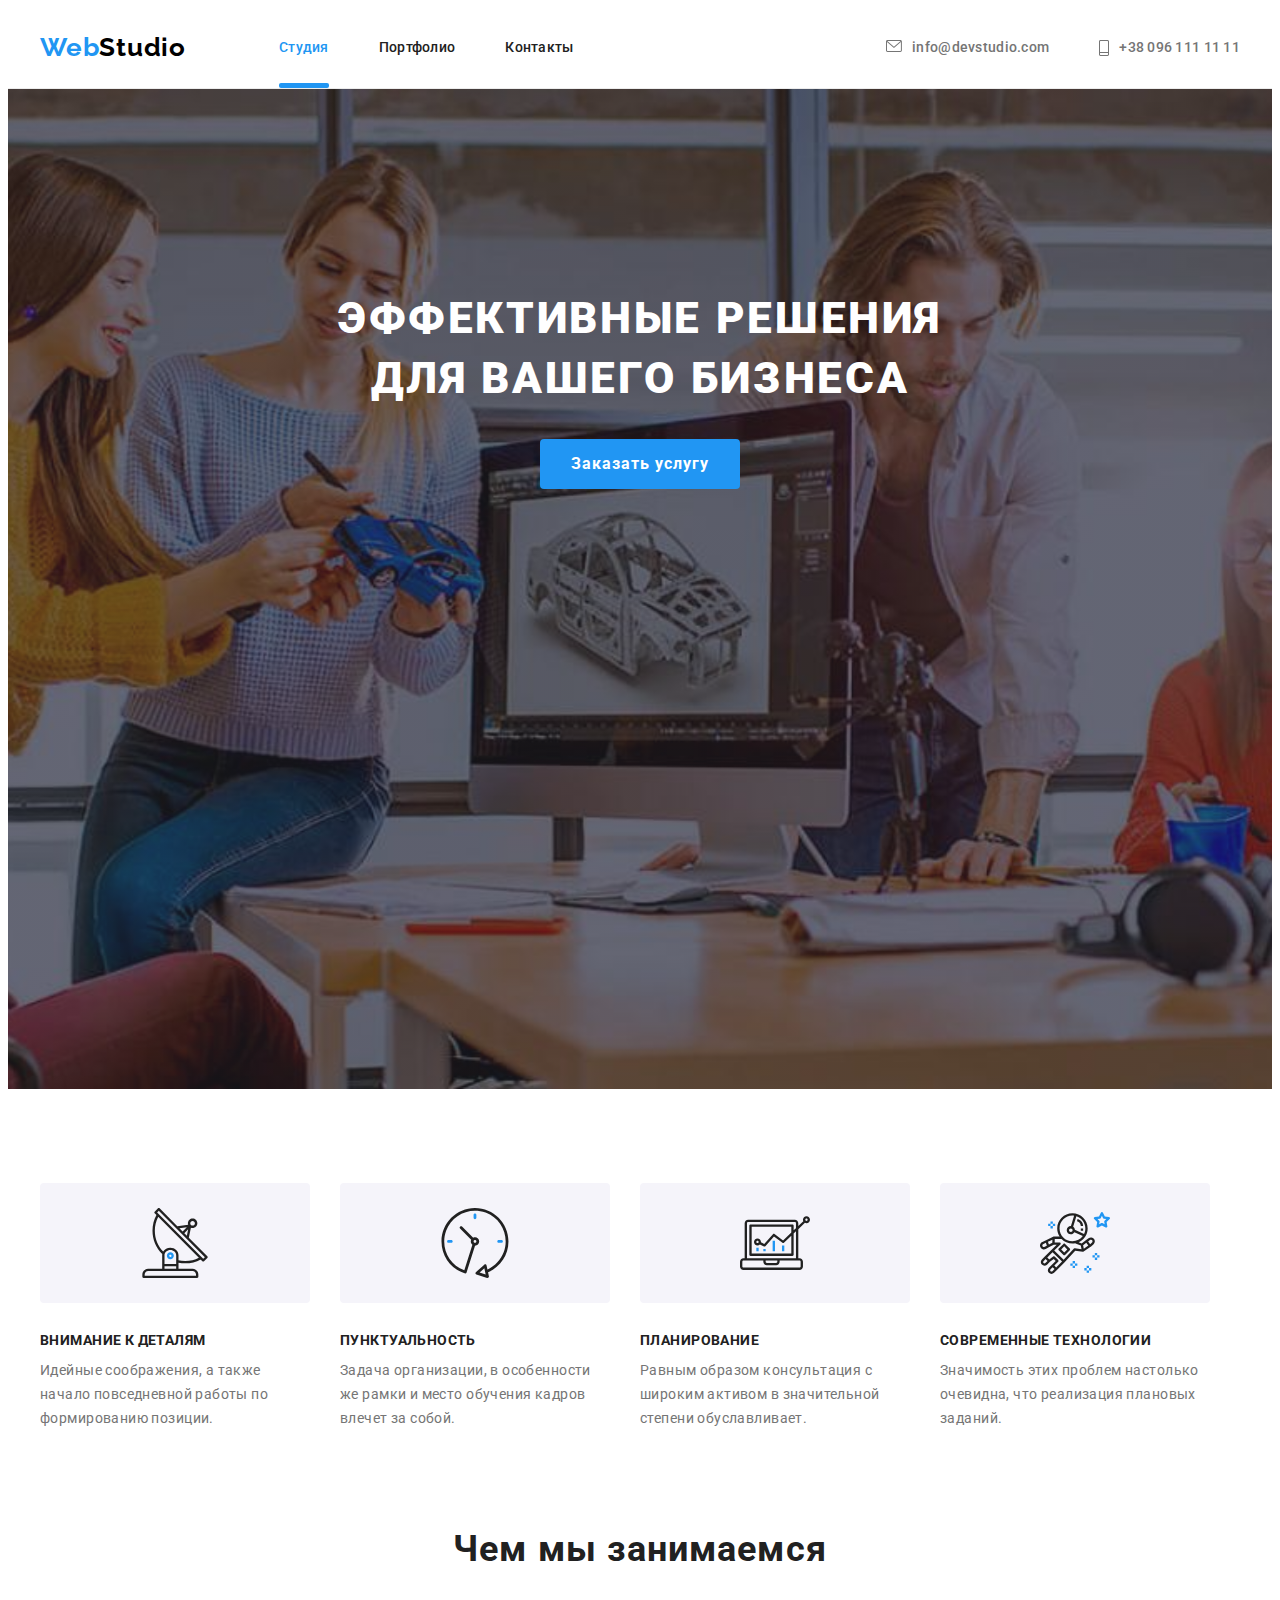
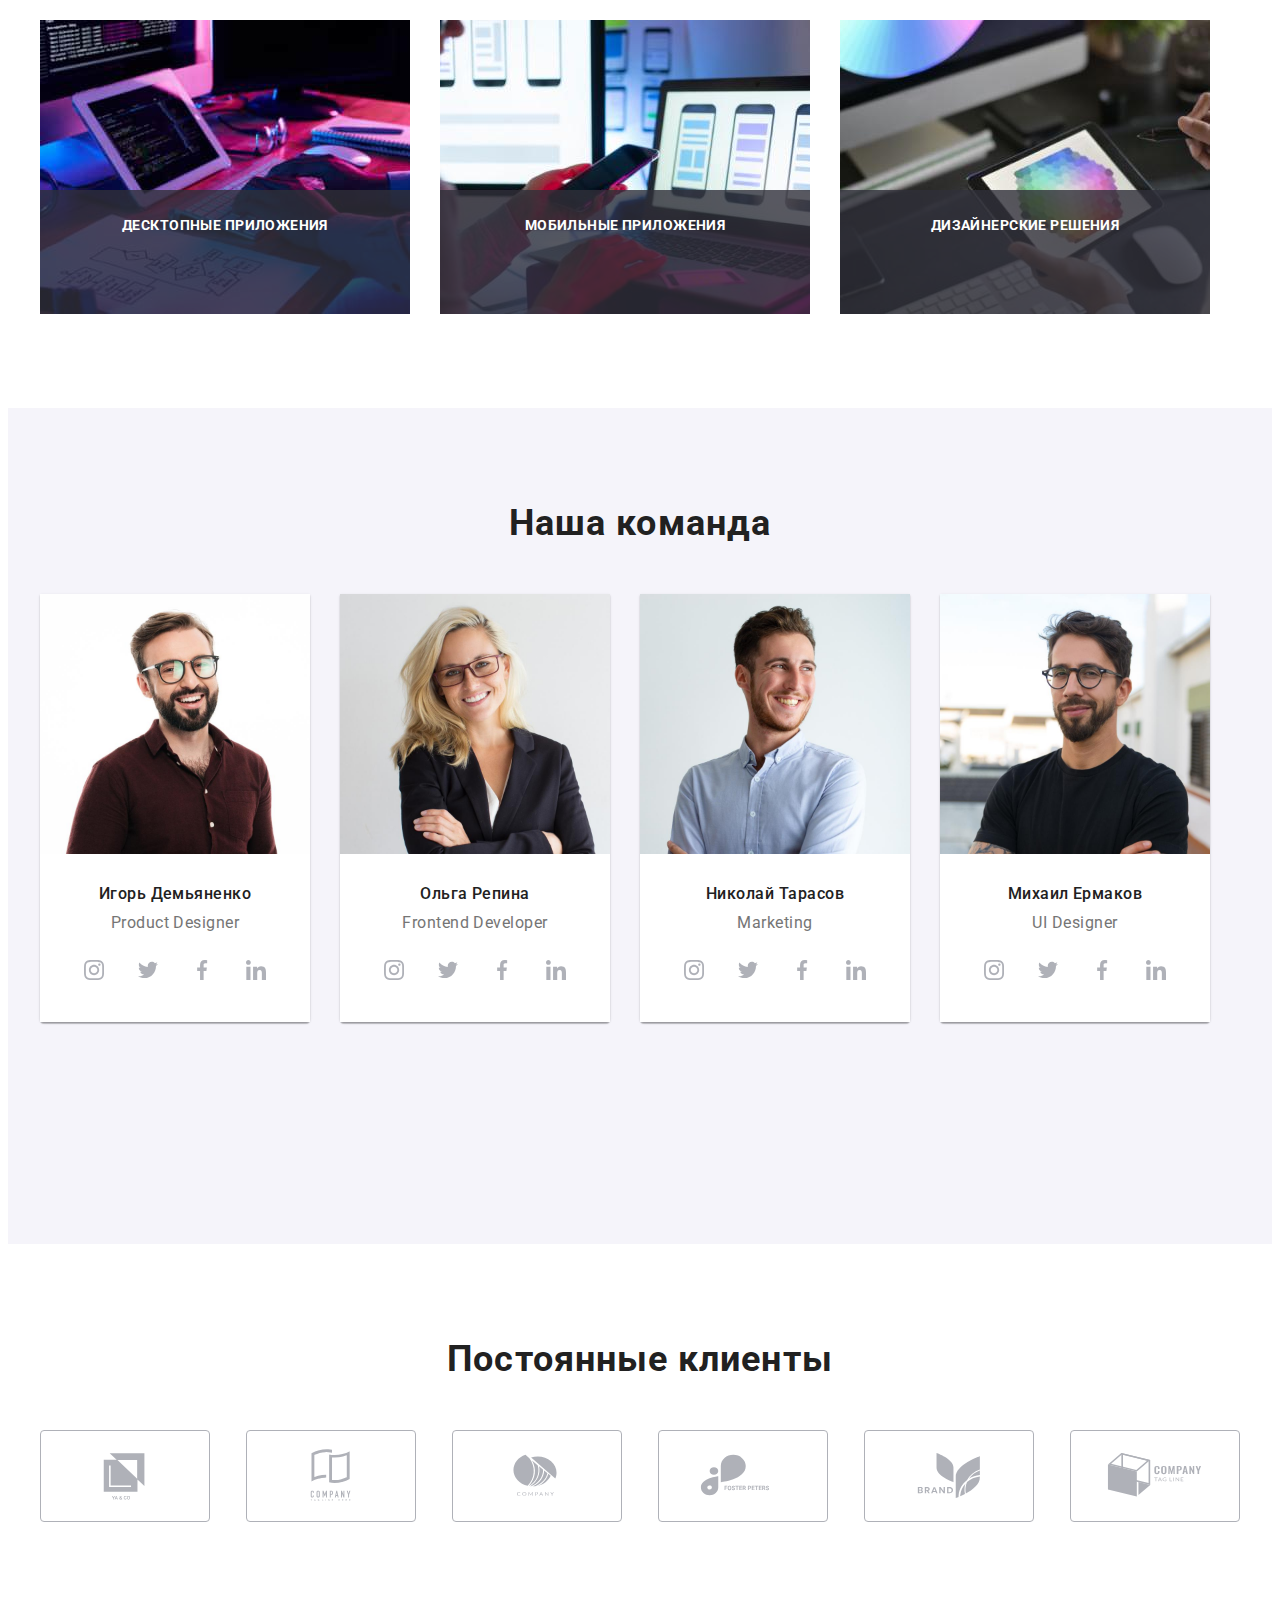
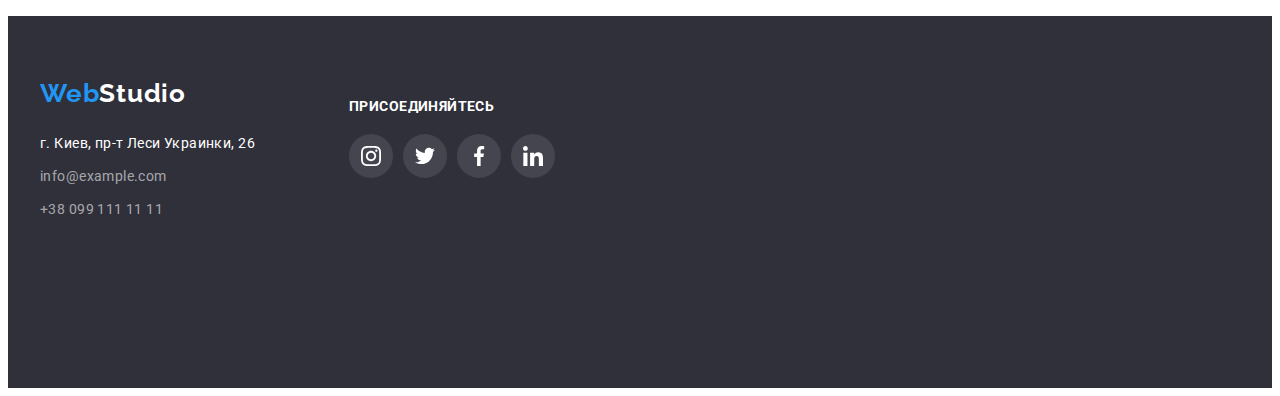
==== index.html @ 7508bac5 "Create index.html" ====
<!DOCTYPE html>
<html lang="ru">
<head>
    <meta charset="UTF-8">
    <meta http-equiv="X-UA-Compatible" content="IE=edge">
    <meta name="viewport" content="width=device-width, initial-scale=1.0">
    <title>Document</title>
    <link rel="preconnect" href="https://fonts.googleapis.com">
    <link rel="preconnect" href="https://fonts.gstatic.com" crossorigin>
    <link href="https://fonts.googleapis.com/css2?family=Raleway:wght@700&family=Roboto:wght@400;500;700;900&display=swap"
        rel="stylesheet">
    <link rel="stylesheet" href="https://cdnjs.cloudflare.com/ajax/libs/modern-normalize/1.1.0/modern-normalize.min.css"
            integrity="sha512-wpPYUAdjBVSE4KJnH1VR1HeZfpl1ub8YT/NKx4PuQ5NmX2tKuGu6U/JRp5y+Y8XG2tV+wKQpNHVUX03MfMFn9Q=="
            crossorigin="anonymous" referrerpolicy="no-referrer" />
      
    <link rel="stylesheet" href="./css/reset.css">
    <link rel="stylesheet" href="./css/styles.css" />
</head>
<body>
    <!--Верхня лінія-->
    <header>
        <div class="container header-conteiner">
        <a href="" class="logo">Web<span class="head">Studio</span></a>
            
        <nav>
            <ul class="menu-nav">
                <li class="list"><a href="./index.html" class="site-nav current">Студия</a></li>
                <li class="list"><a href="./portfolio.html" class="site-nav">Портфолио</a></li>
                <li class="list"><a href="" class="site-nav">Контакты</a></li>
            </ul>
            </nav>
    
            <ul class="auth-header">
            <li class="list">
                <a href="" class="link-mail">
                    <svg class="header-mail-icon" width="16" height="12">
                        <use href="./images/icon.svg#icon-envelope">
                        </use>
                    </svg> info@devstudio.com
                </a>
            </li>
            <li class="list">
                <a href="" class="link-tel">
                    <svg class="header-tel-icon" width="10" height="16">
                        <use href="./images/icon.svg#icon-Vector">
                        </use>
                    </svg>+38 096 111 11 11
                </a>
            </li>
        </ul>
    
        </div>
        </header>

    <main>
        <!--Шапка-->
        <section class="hero section">
            <h1 class="hero-title">Эффективные решения для вашего бизнеса</h1>
            <button data-modal-open class="hero-btn" type="button">Заказать услугу</button>
            </section>
        
        <!--Особливості-->
        <section class="section features">
            <div class="container">
            <h2 hidden>Особенности</h2>
                 <ul class="features-section">
                    <li class="list">
                        <div class="features-conteiner">
                            <svg class="feature-icon" width="70" height="70">
                                <use href="./images/icon.svg#icon-antenna"></use>
                            </svg>
                        </div>
                        
                        <h3 class="features-title">Внимание к деталям</h3>
                        <p class="features-text">Идейные соображения, а также начало повседневной работы по формированию позиции.</p>
                    </li>
                    <li class="list">
                        <div class="features-conteiner">
                            <svg class="feature-icon" width="70" height="70">
                                <use href="./images/icon.svg#icon-clock"></use>
                            </svg>
                        </div>
                        <h3 class="features-title">Пунктуальность</h3>
                        <p class="features-text">Задача организации, в особенности же рамки и место обучения кадров влечет за собой.</p>
                    </li>
                    <li class="list">
                        <div class="features-conteiner">
                            <svg class="feature-icon" width="70" height="70">
                                <use href="./images/icon.svg#icon-diagram"></use>
                            </svg>
                        </div>
                        <h3 class="features-title">Планирование</h3>
                        <p class="features-text">Равным образом консультация с широким активом в значительной степени обуславливает.</p>
                    </li>
                    <li class="list">
                        <div class="features-conteiner">
                            <svg class="feature-icon" width="70" height="70">
                                <use href="./images/icon.svg#icon-astronaut"></use>
                            </svg>
                        </div>
                        <h3 class="features-title">Современные технологии</h3>
                        <p class="features-text">Значимость этих проблем настолько очевидна, что реализация плановых заданий.</p>
                    </li>
                </ul>
                </div>
        </section>       
        <!--Чим ми займаємось-->
        <section class="section about-section">
            <div class="container">
            <h2 class="about-title">Чем мы занимаемся</h2>
            <ul class="about">
                <li class="list about-list">
                    <img class="about-item" src="./images/box1.jpg" alt="Фото монитора с работающим программистом" width="370" height="294">
                    <h3 class="about-label">Десктопные приложения</h3>
                </li>
                <li class="list about-list">
                    <img class="about-item" src="./images/box2.jpg" alt="Фото телефона в руке и на мониторе" width="370" height="294">
                    <h3 class="about-label">Мобильные приложения</h3>
                </li>
                <li class="list about-list">
                    <img class="about-item" src="./images/box3.jpg" alt="Фото планшета с цветовой гаммой" width="370" height="294">
                    <h3 class="about-label">Дизайнерские решения</h3>
                </li>
            </ul>
            </div>
        </section>

        <!--Наша команда-->
        <section class="team section">
            <div class="container">
            <h2 class="team-title">Наша команда</h2>
            <ul class="team-section">
                <li class="list">
                    <img class="team-item" src="./images/img1.jpg" alt="Фото Игоря Демьяненко" width="270" height="260">
                    <div class="team-card">
                        <h3 class="team-name">Игорь Демьяненко</h3>
                        <p lang="en" class="team-position">Product Designer</p>
                        <ul class="team-social-list list">
                            <li class="team-social-item">
                                <a href="" class="team-social-link">
                                    <svg class="team-social-icon" width="20" height="20">
                                        <use href='./images/icon.svg#icon-instagram'></use>
                                    </svg>
                                </a>
                            </li>
                            <li class="team-social-item">
                                <a href="" class="team-social-link">
                                    <svg class="team-social-icon" width="20" height="20">
                                        <use href='./images/icon.svg#icon-twitter'></use> 
                                    </svg>
                                </a>
                            </li>
                            <li class="team-social-item">
                                <a href="" class="team-social-link">
                                    <svg class="team-social-icon" width="20" height="20">
                                        <use href='./images/icon.svg#icon-facebook'></use>
                                    </svg>
                                </a>
                            </li>
                            <li class="team-social-item">
                                <a href="" class="team-social-link">
                                    <svg class="team-social-icon" width="20" height="20">
                                        <use href='./images/icon.svg#icon-linkedin'></use>
                                    </svg>
                                </a>
                            </li>
                        </ul>
                    </div>
                    
                </li>
                <li class="list">
                    <img class="team-item" src="./images/img2.jpg" alt="Фото Ольги Репиной" width="270" height="260">
                    <div class="team-card">
                        <h3 class="team-name">Ольга Репина</h3>
                        <p lang="en" class="team-position">Frontend Developer</p>
                        <ul class="team-social-list list">
                            <li class="team-social-item">
                                <a href="" class="team-social-link">
                                    <svg class="team-social-icon" width="20" height="20">
                                        <use href='./images/icon.svg#icon-instagram'></use>
                                    </svg>
                                </a>
                            </li>
                            <li class="team-social-item">
                                <a href="" class="team-social-link">
                                    <svg class="team-social-icon" width="20" height="20">
                                        <use href='./images/icon.svg#icon-twitter'></use>
                                    </svg>
                                </a>
                            </li>
                            <li class="team-social-item">
                                <a href="" class="team-social-link">
                                    <svg class="team-social-icon" width="20" height="20">
                                        <use href='./images/icon.svg#icon-facebook'></use>
                                    </svg>
                                </a>
                            </li>
                            <li class="team-social-item">
                                <a href="" class="team-social-link">
                                    <svg class="team-social-icon" width="20" height="20">
                                        <use href='./images/icon.svg#icon-linkedin'></use>
                                    </svg>
                                </a>
                            </li>
                        </ul>
                    </div>
                </li>
                <li class="list">
                    <img class="team-item" src="./images/img3.jpg" alt="Фото Николая Тарасова" width="270" height="260">
                    <div class="team-card">
                        <h3 class="team-name">Николай Тарасов</h3>
                        <p lang="en" class="team-position">Marketing</p>
                        <ul class="team-social-list list">
                            <li class="team-social-item">
                                <a href="" class="team-social-link">
                                    <svg class="team-social-icon" width="20" height="20">
                                        <use href='./images/icon.svg#icon-instagram'></use>
                                    </svg>
                                </a>
                            </li>
                            <li class="team-social-item">
                                <a href="" class="team-social-link">
                                    <svg class="team-social-icon" width="20" height="20">
                                        <use href='./images/icon.svg#icon-twitter'></use>
                                    </svg>
                                </a>
                            </li>
                            <li class="team-social-item">
                                <a href="" class="team-social-link">
                                    <svg class="team-social-icon" width="20" height="20">
                                        <use href='./images/icon.svg#icon-facebook'></use>
                                    </svg>
                                </a>
                            </li>
                            <li class="team-social-item">
                                <a href="" class="team-social-link">
                                    <svg class="team-social-icon" width="20" height="20">
                                        <use href='./images/icon.svg#icon-linkedin'></use>
                                    </svg>
                                </a>
                            </li>
                        </ul>
                    </div>
                </li>
                <li class="list">
                    <img class="team-item" src="./images/img4.jpg" alt="Фото Михаила Ермакова" width="270" height="260">
                    <div class="team-card">
                        <h3 class="team-name">Михаил Ермаков</h3>
                        <p lang="en" class="team-position">UI Designer</p>
                        <ul class="team-social-list list">
                            <li class="team-social-item">
                                <a href="" class="team-social-link">
                                    <svg class="team-social-icon" width="20" height="20">
                                        <use href='./images/icon.svg#icon-instagram'></use>
                                    </svg>
                                </a>
                            </li>
                            <li class="team-social-item">
                                <a href="" class="team-social-link">
                                    <svg class="team-social-icon" width="20" height="20">
                                        <use href='./images/icon.svg#icon-twitter'></use>
                                    </svg>
                                </a>
                            </li>
                            <li class="team-social-item">
                                <a href="" class="team-social-link">
                                    <svg class="team-social-icon" width="20" height="20">
                                        <use href='./images/icon.svg#icon-facebook'></use>
                                    </svg>
                                </a>
                            </li>
                            <li class="team-social-item">
                                <a href="" class="team-social-link">
                                    <svg class="team-social-icon" width="20" height="20">
                                        <use href='./images/icon.svg#icon-linkedin'></use>
                                    </svg>
                                </a>
                            </li>
                        </ul>
                    </div>
                </li>
            </ul>
            </div>
        </section>
        <!--Постійні клієнти-->
        <section class="client section">
            <div class="container">
                <h2 class="client-title">Постоянные клиенты</h2>
                <ul class="client-section">
                    <li class="list client-list">
                        <a href="" class="client-logo-link">
                            <svg class="client-logo-icon" width="106" height="60">
                                <use href="./images/icon.svg#icon-yaco"></use>
                            </svg>
                        </a>
                    </li>
                    <li class="list client-list">
                        <a href="" class="client-logo-link">
                            <svg class="client-logo-icon" width="106" height="60">
                                <use href="./images/icon.svg#icon-taglinehere"></use>
                            </svg>
                        </a>
                    </li>
                    <li class="list client-list">
                        <a href="" class="client-logo-link">
                            <svg class="client-logo-icon" width="106" height="60">
                                <use href="./images/icon.svg#icon-company"></use>
                            </svg>
                        </a>
                    </li>
                    <li class="list client-list">
                        <a href="" class="client-logo-link">
                            <svg class="client-logo-icon" width="106" height="60">
                                <use href="./images/icon.svg#icon-fosterpeters"></use>
                            </svg>
                        </a>
                    </li>
                    <li class="list client-list">
                        <a href="" class="client-logo-link">
                            <svg class="client-logo-icon" width="106" height="60">
                                <use href="./images/icon.svg#icon-brand"></use>
                            </svg>
                        </a>
                    </li>
                    <li class="list client-list">
                        <a href="" class="client-logo-link">
                            <svg class="client-logo-icon" width="106" height="60">
                                <use href="./images/icon.svg#icon-tagline"></use>
                            </svg>
                        </a>
                    </li>

                </ul>

            </div>
        </section>
    </main>
    
    <!--Підвал-->
    <footer>
        <div class="container footer-conteiner">
            <div class="address-logo">
                <a href="" class="logo foot-logo">Web<span class="foot">Studio</span></a>
                    <address>
                        <div class="footer-address">
                            <ul>
                                <li class="list foot-list">
                                    <a href="" class="foot-link">г. Киев, пр-т Леси Украинки, 26</a>
                                </li>
                                <li class="list foot-list">
                                    <a href="mailto:info@example.com" class="foot-mail">info@example.com</a>
                                </li>
                                <li class="list foot-list">
                                    <a href="tel:+380991111111" class="foot-tel">+38 099 111 11 11</a>
                                </li>
                            </ul>
                        </div>
                    </address>
            </div>
        
            <div class="social-slogan">
                <p class="slogan">присоединяйтесь</p>
                <ul class="team-social-list list">
                    <li class="team-social-item">
                        <a href="" class="slogan-social-link">
                            <svg class="slogan-social-icon" width="20" height="20">
                                <use href='./images/icon.svg#icon-instagram'></use>
                            </svg>
                        </a>
                    </li>
                    <li class="team-social-item">
                        <a href="" class="slogan-social-link">
                            <svg class="slogan-social-icon" width="20" height="20">
                                <use href='./images/icon.svg#icon-twitter'></use>
                            </svg>
                        </a>
                    </li>
                    <li class="team-social-item">
                        <a href="" class="slogan-social-link">
                            <svg class="slogan-social-icon" width="20" height="20">
                                <use href='./images/icon.svg#icon-facebook'></use>
                            </svg>
                        </a>
                    </li>
                    <li class="team-social-item">
                        <a href="" class="slogan-social-link">
                            <svg class="slogan-social-icon" width="20" height="20">
                                <use href='./images/icon.svg#icon-linkedin'></use>
                            </svg>
                        </a>
                    </li>
                </ul>
            </div>
        </div>
    </footer>
    <div class="backdrop is-hidden" data-modal>
        <div class="modal">
            <button data-modal-close class="data-modal-close">
                <svg class="close-icon" width="18" height="18">
                    <use href="./images/icon.svg#icon-close"></use>
                </svg>
            </button>
        </div>
    </div>
    <script src="./js/modal.js"></script>
</body>
</html>
---- css/styles.css ----
:root {
	--accent-color: #2196f3;
	--second-logo-color: #000000;
	--main-color: #ffffff;
	--second-color: #212121;
	--link-color: #ffffff96;
	--text-color: #757575;
	--second-bg-color: #f5f4fa;
	--main-bg-color: #e5e5e5;
	--foot-bg-color: #2f303a;
	--btn-hover-color: #188ce8;
	--stroke-color: #eeeeee;
	--line-color: #ececec;
	--icon-color: #afb1b8;
	--timing-function: cubic-bezier(0.4, 0, 0.2, 1);
}

body {
	font-family: Roboto, sans-serif;
	background-color: var(--main-color);
	color: var(--text-color);
}
ul {
	list-style: none;
	padding: 0;
}
ul,
li,
nav,
span {
	display: inline-block;
}

img {
	display: block;
	max-width: 100%;
	height: auto;
}
/*-------Верхня лінія--------*/
/*-------1600*80--------*/
.logo {
	font-family: Raleway;
	font-style: normal;
	font-weight: 700;
	font-size: 26px;
	line-height: 1.38;
	letter-spacing: 0.03em;
	text-decoration: inherit;
	margin-right: 93px;
	color: var(--accent-color);
}
span.head {
	color: var(--second-logo-color);
}
.site-nav {
	outline: none;

	position: relative;

	display: block;
	padding-top: 32px;
	padding-bottom: 32px;

	transition-property: color;
	transition-duration: 250ms;
	transition-timing-function: var(--timing-function);

	font-weight: 500;
	font-size: 14px;
	line-height: 1.14;
	letter-spacing: 0.02em;
	color: var(--second-color);
	text-decoration: inherit;
	
}

.site-nav::after {
	position: absolute;
	left: 0px;
	bottom: 0px;

	content: "";
	display: block;
	width: 100%;
	height: 5px;
	border-radius: 2px;
	
	background: var(--accent-color);
	opacity: 0;
	transition: opacity 250ms var(--timing-function); 
}
.site-nav:hover,
.site-nav:focus {
	color: var(--accent-color);
}

.site-nav.current::after {
	opacity: 1;
	}

.menu-nav .site-nav.current {
	color: var(--accent-color);
}
.menu-nav {
	display: flex;
}
.menu-nav .list:not(:last-child) {
	margin-right: 50px;
}
.menu-nav .list {
	display: block;
}
.header-conteiner {
	align-items: center;
}

.auth-header,
.header-conteiner {
	display: flex;
}
.auth-header {
	margin-left: auto;
}

.auth-header .list + .list {
	margin-left: 50px;
}

.link-mail {
	display: flex;

	transition-property: color;
	transition-duration: 250ms;
	transition-timing-function: var(--timing-function);

	font-weight: 500;
	font-size: 14px;
	line-height: 1.14;
	letter-spacing: 0.02em;
	text-decoration: inherit;
	color: var(--text-color);
	outline: none;
}
.link-mail:hover,
.link-mail:focus {
	color: var(--accent-color);
}
.header-mail-icon {
	transition-property: fill;
	transition-duration: 250ms;
	transition-timing-function: var(--timing-function);

	fill: var(--text-color);
	align-content: center;
	margin-right: 10px;
}
.link-mail:hover .header-mail-icon,
.link-mail:focus .header-mail-icon {
	fill: var(--accent-color);
}

.link-tel {
	display: flex;

	transition-property: color;
	transition-duration: 250ms;
	transition-timing-function: var(--timing-function);

	font-weight: 500;
	font-size: 14px;
	line-height: 1.14;
	letter-spacing: 0.02em;
	text-decoration: inherit;
	color: var(--text-color);
	outline: none;
}
.link-tel:hover,
.link-tel:focus {
	color: var(--accent-color);
}
.header-tel-icon {
	transition-property: fill;
	transition-duration: 250ms;
	transition-timing-function: var(--timing-function);

	fill: var(--text-color);
	align-content: center;
	margin-right: 10px;
}
.link-tel:hover .header-tel-icon,
.link-tel:focus .header-tel-icon {
	fill: var(--accent-color);
}
/*------- Шапка--------- */

.section {
	padding-top: 94px;
	padding-bottom: 94px;
}
header {
	min-height: 80px;
	border-bottom: 1px solid var(--line-color);
}
.container {
	width: 1200px;
	padding-left: 15px;
	padding-right: 15px;
	margin: 0 auto;
}

.hero {
	min-height: 600px;
	max-width: 1600px;
	margin-left: auto;
	margin-right: auto;
	padding-top: 200px;
	padding-bottom: 200px;
	background-color: var(--second-color);
	background-image: linear-gradient(to right, rgba(47, 48, 58, 0.4), rgba(47, 48, 58, 0.4)), url(../images/Img14.jpg);
	background-repeat: no-repeat;
	background-size: cover;
	background-position: center;
}

.hero-title {
	width: 696px;
	height: 120px;
	font-weight: 900;
	font-size: 44px;
	line-height: 1.36;
	text-align: center;
	letter-spacing: 0.06em;
	text-transform: uppercase;
	margin-left: auto;
	margin-right: auto;
	margin-bottom: 30px;
	color: var(--main-color);
}

.hero-btn {
	display: block;
	align-items: center;
	text-align: center;
	margin-left: auto;
	margin-right: auto;
	width: 200px;
	height: 50px;
	border-radius: 4px;
	border-style: none;
	outline: none;

	transition-property: background-color;
	border-radius;
	transition-duration: 250ms;
	transition-timing-function: var(--timing-function);

	font-family: inherit;
	font-style: normal;
	font-weight: 700;
	font-size: 16px;
	line-height: 1.87;
	letter-spacing: 0.06em;
	color: var(--main-color);
	background-color: var(--accent-color);
}
.hero-btn:hover,
.hero-btn:focus {
	background-color: var(--btn-hover-color);
	border-radius: 0;
}

/*--------Особливості--------*/

.features {
	padding-bottom: 0;
}
.features-section {
	display: flex;
}

.features-section .list:not(:last-child) {
	margin-right: 30px;
}
.features-conteiner {
	display: flex;
	width: 270px;
	height: 120px;
	background-color: var(--second-bg-color);
	border-radius: 4px;
	margin-bottom: 30px;
	align-items: center;
	justify-content: center;
}

.features-title {
	margin-bottom: 10px;
	font-weight: 700;
	font-size: 14px;
	line-height: 1.14;
	letter-spacing: 0.03em;
	text-transform: uppercase;
	color: var(--second-color);
}
.features-text {
	width: 270px;
	min-height: 75px;
	font-size: 14px;
	line-height: 1.71;
	letter-spacing: 0.03em;
	color: var(--text-color);
}
/*-------Чим ми займаємось-------*/

.about {
	display: flex;
}
.about-title,
.team-title,
.client-title {
	margin-bottom: 50px;
	font-weight: 700;
	font-size: 36px;
	line-height: 1.17;
	text-align: center;
	letter-spacing: 0.03em;
	color: var(--second-color);
}
.about-list {
	position: relative;
}
.about .list:not(:last-child) {
	margin-right: 30px;
}

.about-label {
	position: absolute;
	left: 0;
	bottom: 0;
	width: 100%;
	height: 70px;
	padding-top: 27px;
	padding-bottom: 27px;
	background-color: rgba(47, 48, 58, 0.8);
	font-weight: 700;
    font-size: 14px;
    line-height: 1,14;
    text-align: center;
    letter-spacing: 0.03em;
    text-transform: uppercase;

    color: var(--main-color);
}
/*--------Наша команда--------*/

.team {
	background-color: var(--second-bg-color);
	min-height: 648px;
}

.team-section {
	display: flex;
}
.team-section .list:not(:last-child) {
	margin-right: 30px;
}

.team-section > .list {
	box-shadow: 0px 1px 3px rgba(0, 0, 0, 0.12), 0px 1px 1px rgba(0, 0, 0, 0.14), 0px 2px 1px rgba(0, 0, 0, 0.2);
	border-radius: 0px 0px 4px 4px;
}
.team-card {
	padding-top: 30px;
	padding-bottom: 30px;
	background-color: var(--main-color);
}
.team-name {
	margin-bottom: 10px;
	font-weight: 500;
	font-size: 16px;
	line-height: 1.19;
	text-align: center;
	letter-spacing: 0.03em;
	color: var(--second-color);
}
.team-position {
	margin-bottom: 16px;
	font-size: 16px;
	line-height: 1.19;
	text-align: center;
	letter-spacing: 0.03em;
	color: var(--text-color);
}
.team-social-list {
	display: flex;
	justify-content: center;
}
.team-social-item {
	width: 44px;
	height: 44px;
}
.team-social-list .team-social-item:nth-child(n + 2) {
	margin-left: 10px;
}
.team-social-link {
	width: 100%;
	height: 100%;
	display: block;

	transition-property: background-color;
	transition-duration: 250ms;
	transition-timing-function: var(--timing-function);

	background-color: var(--main-color);
	border-radius: 50%;
	display: flex;
	align-items: center;
	justify-content: center;
	outline: none;
}
.team-social-link:hover,
.team-social-link:focus {
	background-color: var(--accent-color);
}
.team-social-icon {
	transition-property: fill;
	transition-duration: 250ms;
	transition-timing-function: var(--timing-function);

	fill: var(--icon-color);
}
.team-social-link:hover .team-social-icon,
.team-social-link:focus .team-social-icon {
	fill: var(--main-color);
}
/*----Постійні клієнти----*/
.client-section {
	display: flex;
	justify-content: space-between;
}
.client-logo-link {
	display: flex;
	justify-content: center;
	width: 170px;
	height: 92px;
	border: 1px solid var(--icon-color);
	box-sizing: border-box;
	border-radius: 4px;
	align-items: center;
	outline: none;
	transition-property: border;
	transition-duration: 250ms;
	transition-timing-function: var(--timing-function);
}
.client-logo-link:hover,
.client-logo-link:focus {
	border: 1px solid var(--accent-color);
}
.client-logo-link:hover .client-logo-icon,
.client-logo-link:focus .client-logo-icon {
	fill: var(--accent-color);
}
.client-logo-icon {
	display: flex;

	transition-property: fill;
	transition-duration: 250ms;
	transition-timing-function: var(--timing-function);

	fill: var(--icon-color);
}
/*--------Підвал---------*/

footer {
	background-color: var(--foot-bg-color);
	min-height: 252px;
	padding-top: 60px;
	padding-bottom: 60px;
}
span.foot {
	color: var(--main-color);
}
.footer-conteiner {
	display: flex;
}
.address-logo {
	margin-right: 70px;
}
.foot-link {
	display: block;
	margin-bottom: 9px;

	transition-property: color;
	transition-duration: 250ms;
	transition-timing-function: var(--timing-function);

	font-style: normal;
	font-weight: normal;
	font-size: 14px;
	line-height: 1.71;
	letter-spacing: 0.03em;
	text-decoration: inherit;
	color: var(--main-color);
	outline: none;
}
.foot-mail {
	display: block;
	margin-bottom: 9px;

	transition-property: color;
	transition-duration: 250ms;
	transition-timing-function: var(--timing-function);

	font-style: normal;
	font-weight: normal;
	font-size: 14px;
	line-height: 1.71;
	letter-spacing: 0.03em;
	text-decoration: inherit;
	color: var(--link-color);
	outline: none;
}
.foot-tel {
	display: block;

	transition-property: color;
	transition-duration: 250ms;
	transition-timing-function: var(--timing-function);

	font-style: normal;
	font-weight: normal;
	font-size: 14px;
	line-height: 1.71;
	letter-spacing: 0.03em;
	text-decoration: inherit;
	color: var(--link-color);
	outline: none;
}
.foot-link:hover,
.foot-link:focus,
.foot-mail:hover,
.foot-tel:hover,
.foot-mail:focus,
.foot-tel:focus {
	color: var(--accent-color);
}

.footer-address {
	display: flex;
	flex-wrap: wrap;
	width: 231px;
	margin-top: 20px;
}
.social-slogan {
	margin-top: 22px;
}
.slogan {
	width: 145px;
	height: 16px;
	font-weight: bold;
	font-size: 14px;
	line-height: 16px;
	letter-spacing: 0.03em;
	text-transform: uppercase;
	margin-bottom: 20px;
	color: var(--main-color);
}
.slogan-social-link {
	width: 100%;
	height: 100%;
	display: block;
	border-radius: 50%;
	display: flex;
	align-items: center;
	justify-content: center;

	transition-property: background-color;
	transition-duration: 250ms;
	transition-timing-function: var(--timing-function);

	background: rgba(255, 255, 255, 0.1);
	outline: none;
}
.slogan-social-link:hover,
.slogan-social-link:focus {
	background-color: var(--accent-color);
}
.slogan-social-icon {
	fill: var(--main-color);
}
/*------------Портфоліо------------*/

.filter-conteiner {
	display: flex;
	justify-content: center;
	margin-left: auto;
	margin-right: auto;
	margin-bottom: 50px;
}

.filter-list:not(:last-child) {
	margin-right: 8px;
}
.filter-btn {
	border-style: none;
	padding: 6px 22px;

	transition-property: background; color; box-shadow; border-radius;
	transition-duration: 250ms;
	transition-timing-function: var(--timing-function);

	font-family: inherit;
	font-style: normal;
	font-weight: 500;
	font-size: 16px;
	line-height: 1.62;
	text-align: center;
	letter-spacing: 0.03em;
	background: var(--second-bg-color);
	color: var(--second-color);
	outline: none;
}

.filter-btn:hover,
.filter-btn:focus {
	background: var(--accent-color);
	color: var(--main-color);
	box-shadow: 0px 3px 1px rgba(0, 0, 0, 0.1), 0px 1px 2px rgba(0, 0, 0, 0.08), 0px 2px 2px rgba(0, 0, 0, 0.12);
	border-radius: 4px;
}
.link {
	text-decoration: none;
}

.project {
	display: flex;
	flex-wrap: wrap;
	margin-right: -30px;
}

.project > .item {
	margin-right: 30px;
	flex-basis: calc(100% / 3 - 30px);
	}

.project .item:not(:nth-last-child(-n + 3)) {
	margin-bottom: 30px;
}
.item:nth-child(3n) {
	margin-right: 0;
}
.project-link {
	display: block;
	outline: none;

	transition-property: box-shadow;
	transition-duration: 250ms;
	transition-timing-function: var(--timing-function);
}
.project-link:hover,
.project-link:focus {
	box-shadow: 0px 1px 1px rgba(0, 0, 0, 0.12), 0px 4px 4px rgba(0, 0, 0, 0.06), 1px 4px 6px rgba(0, 0, 0, 0.16);
}
.project-title {
	margin-bottom: 4px;
	font-weight: bold;
	font-size: 18px;
	line-height: 2;
	letter-spacing: 0.06em;
	color: var(--second-color);
}
.site-title {
	font-style: normal;
	font-weight: normal;
	font-size: 16px;
	line-height: 1.87;
	letter-spacing: 0.03em;
	text-decoration: inherit;
	color: var(--text-color);
}
.project-card {
	background: var(--main-color);
	border: 1px solid var(--stroke-color);
	box-sizing: border-box;
	border-top: none;
	padding-top: 20px;
	padding-bottom: 20px;
	padding-left: 24px;
}
.item-wrap {
	position: relative;
	overflow: hidden;
	
}

.item:hover .project-content {
	transform: translateY(0);
}
.project-content {
	position: absolute;
	top: 0;
	left: 0;
	height: 100%;
	padding-top: 63px;
	padding-right: 24px;
	padding-bottom: 63px;
	padding-left: 24px;
	background-color: rgba(33, 150, 243, 0.9);
	font-weight: normal;
    font-size: 18px;
    line-height: 1,56;
    letter-spacing: 0.03em;

    color: var(--main-color);
	transform: translateY(100%);
	transition: transform 250ms var(--timing-function);

}

/*------Бекдроп-------*/
.backdrop {
	position: fixed;
	top: 0;
	width: 100vw;
	height: 100vh;
	background-color: rgba(0, 0, 0, 0.1);
	transition: opacity 1000ms, visibility 1000ms;

}
.backdrop.is-hidden {
	visibility: hidden;
	opacity: 0;
	pointer-events: none;
}
.modal {
	position: absolute;
	top: 50%;
	left: 50%;
	transform: translate(-50%, -50%) scale(1);
	width: 528px;
	min-height: 581px;
	background-color: var(--main-color);
	border-radius: 4px;
	box-shadow: 0px 1px 3px rgba(0, 0, 0, 0.12), 0px 1px 1px rgba(0, 0, 0, 0.14), 0px 2px 1px rgba(0, 0, 0, 0.2);
	opacity: 1;
	transition: transform 250ms var(--timing-function), scale 250ms var(--timing-function), opasity 250ms var(--timing-function);
	
}

.backdrop.is-hidden .modal {
	transform: translate(-50%, 100%) scale(0.1);
	transition: transform 250ms var(--timing-function), scale 250ms var(--timing-function), opasity 250ms var(--timing-function);
	opacity: 0;
}
.data-modal-close {
	display: flex;
	align-items: center;
	justify-content: center;
	position: absolute;
	top: 8px;
	right: 8px;
	width: 30px;
	height: 30px;
	border: 1px solid rgba(0, 0, 0, 0.1);
	border-radius: 50%;
	background-color: transparent;
}
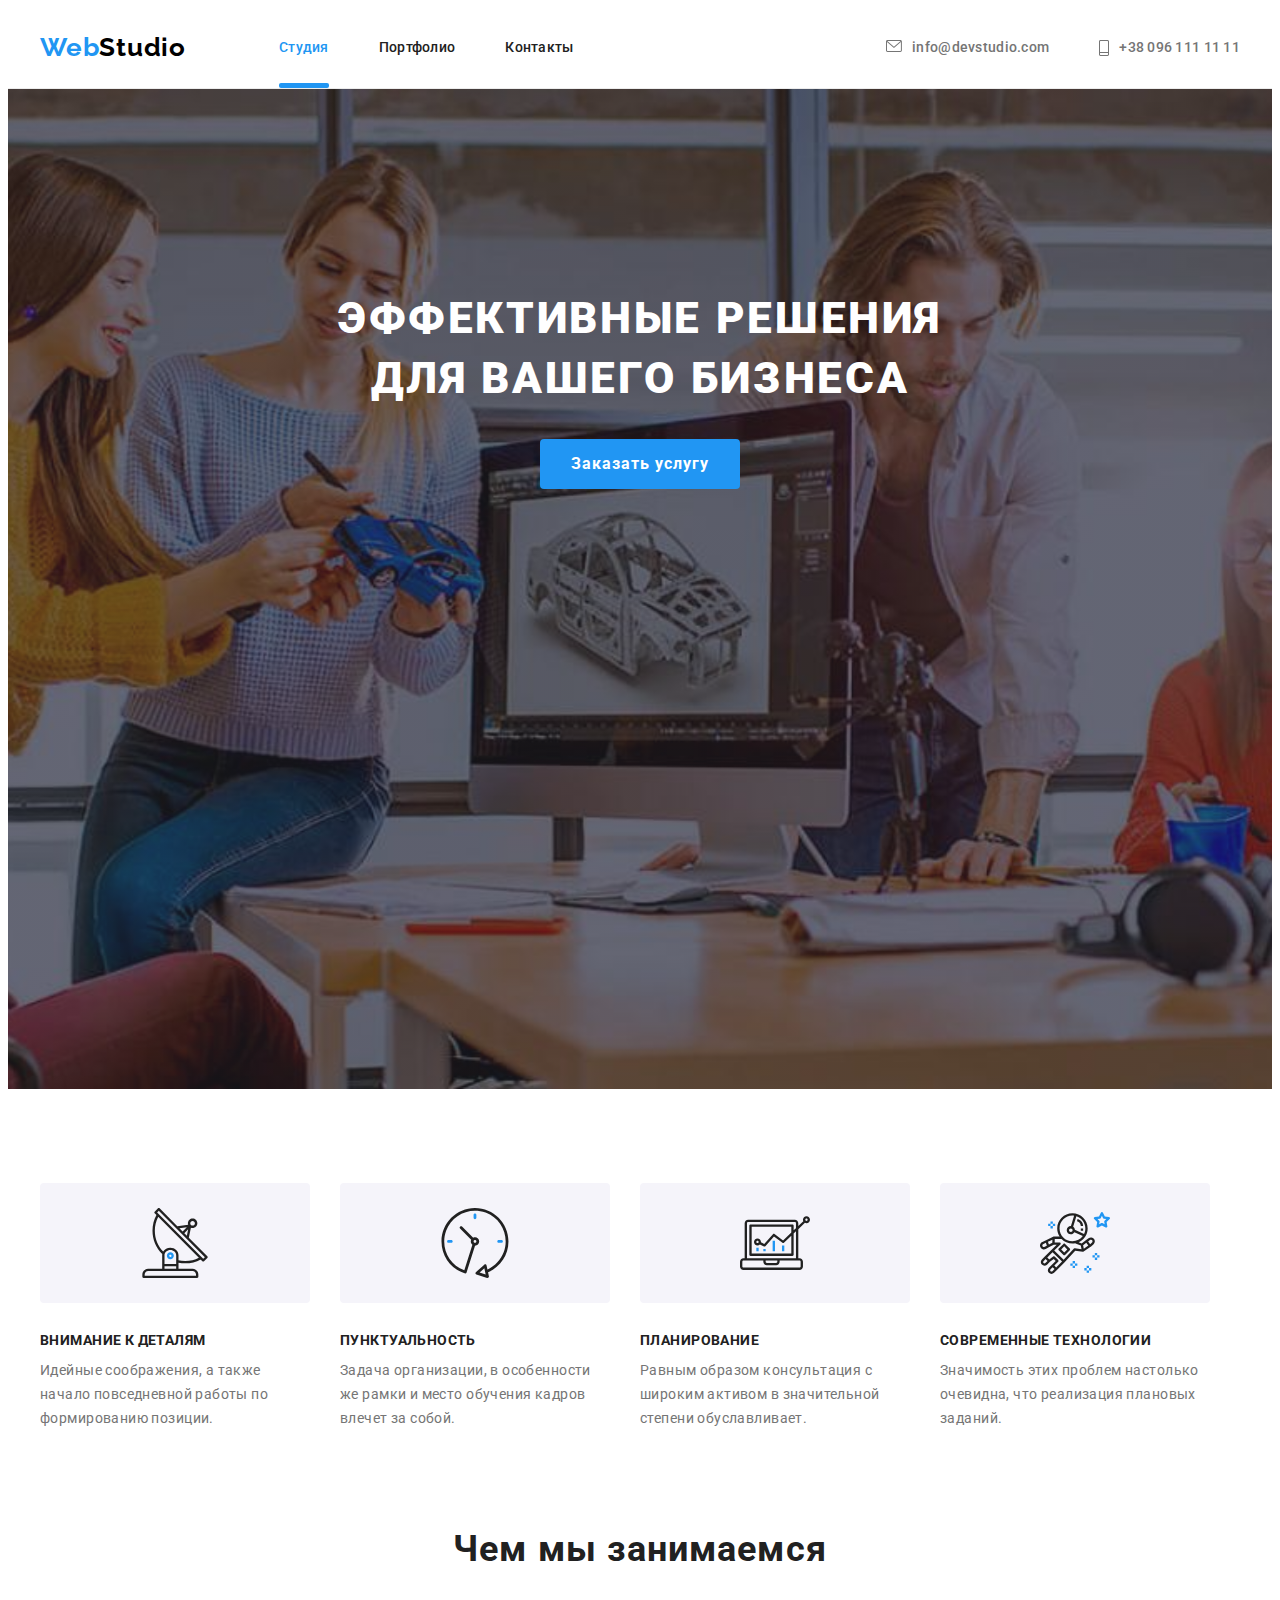
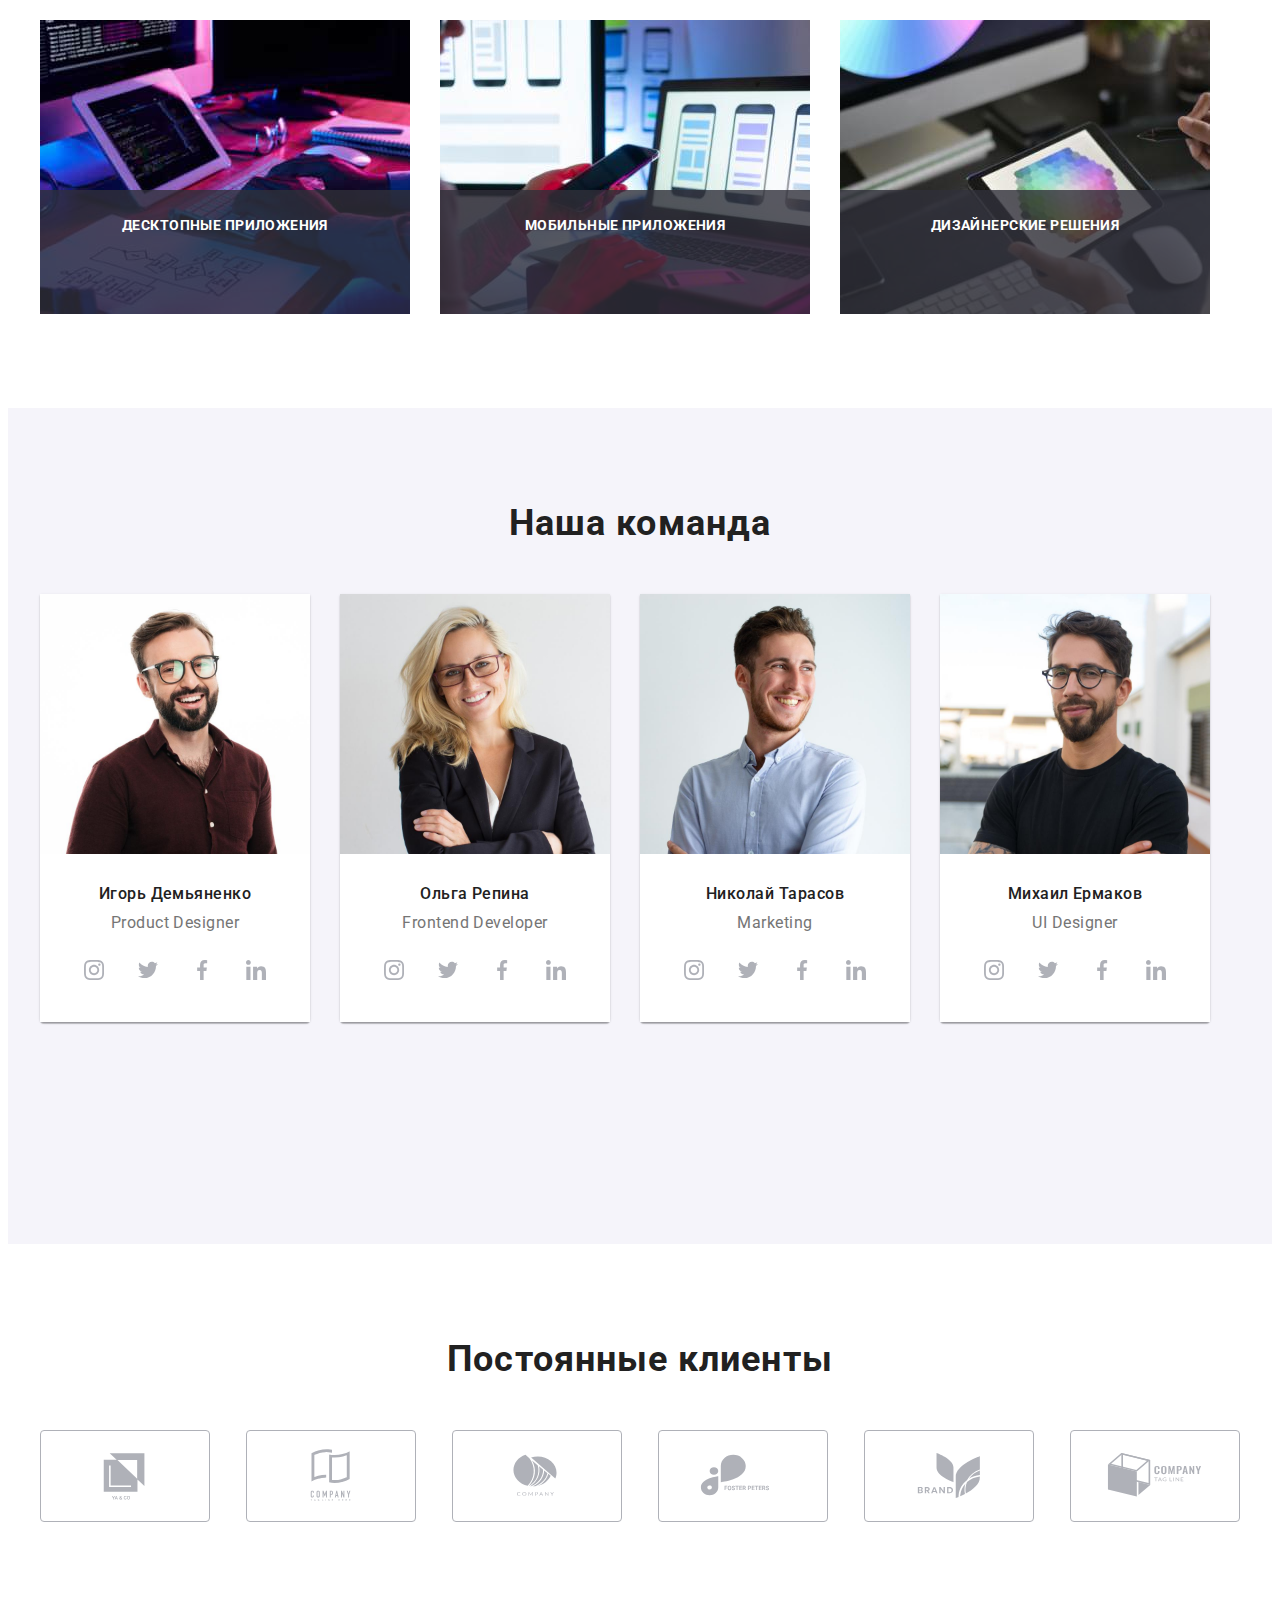
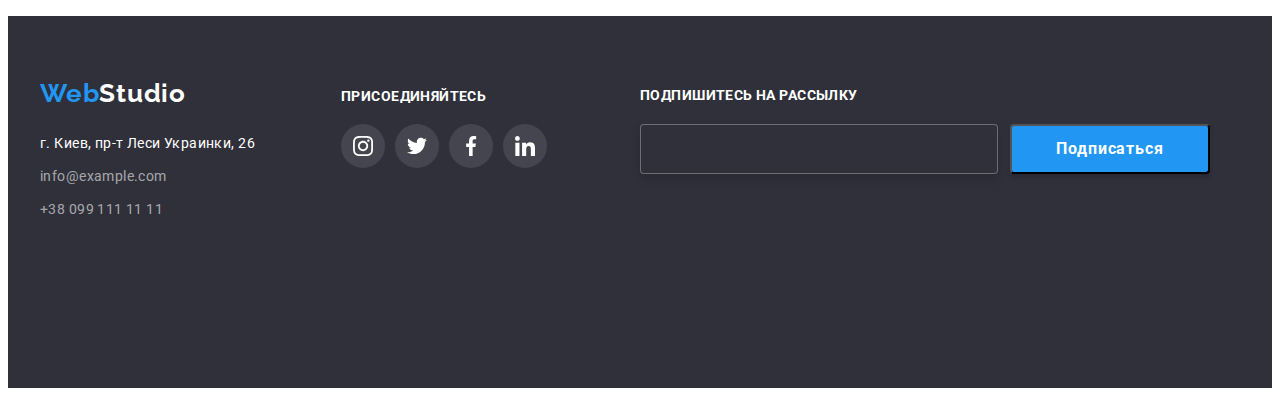
==== commit 696dad93: "Update index.html" ====
--- a/index.html
+++ b/index.html
@@ -391,6 +391,16 @@
                     </li>
                 </ul>
             </div>
+            <div class="email-fild">
+                <p class="email-slogan">Подпишитесь на рассылку</p>
+                <div class="email-input-slogan">
+                    <input type="email" name="email" class="email-input">
+                    <button type="submit" class="email-input-btn">Подписаться
+                    </button>
+                </div>
+                
+                
+            </div>
         </div>
     </footer>
     <div class="backdrop is-hidden" data-modal>
@@ -400,6 +410,34 @@
                     <use href="./images/icon.svg#icon-close"></use>
                 </svg>
             </button>
+            <p class="modal-title">Оставьте свои данные, мы вам перезвоним</p>
+            <form action="#" class="modal-form">
+                <div class="modal-field">
+                    <label class="form-input-text" for="name">Имя</label>
+                    <input id="name" type="text" name="user-name" class="modal-form-input" required>
+                    <span class="input-icon"></span>
+                </div>
+                <div class="modal-field">
+                    <label class="form-input-text" for="tel">Телефон</label>
+                    <input id="tel" type="tel" name="tel" class="modal-form-input" required>
+                    <span class="input-icon"></span>
+                </div>
+                <div class="modal-field">
+                    <label class="form-input-text" for="email">Почта</label>
+                    <input id="email" type="email" name="email" class="modal-form-input" required>
+                    <span class="input-icon"></span>
+                </div>
+                <div class="modal-field">
+                    <label class="form-input-text" for="comment">Комментарий</label>
+                    <textarea id="comment" type="text" name="comment" class="modal-form-text" placeholder="Введите текст"></textarea>
+                </div>
+                <div class="modal-field-last">
+                    <input id="consent" type="checkbox" name="consent" value="" class="checkbox-consent">
+                    <label class="form-input-consent" for="consent">Соглашаюсь с рассылкой и принимаю <a>Условия договора</a>
+                    </label>
+                </div>
+                <button class="modal-send-btn" type="submit">Отправить</button>
+            </form>
         </div>
     </div>
     <script src="./js/modal.js"></script>
--- a/css/styles.css
+++ b/css/styles.css
@@ -483,7 +483,7 @@
 	display: flex;
 }
 .address-logo {
-	margin-right: 70px;
+	
 }
 .foot-link {
 	display: block;
@@ -549,9 +549,10 @@
 	flex-wrap: wrap;
 	width: 231px;
 	margin-top: 20px;
+	margin-right: 70px;
 }
 .social-slogan {
-	margin-top: 22px;
+	margin-top: 12px;
 }
 .slogan {
 	width: 145px;
@@ -586,6 +587,53 @@
 }
 .slogan-social-icon {
 	fill: var(--main-color);
+}
+.email-fild {
+	
+	width: 570px;
+	height: 86px;
+    margin-top: 12px;
+	margin-left: 93px;
+}
+.email-slogan {
+   margin-bottom: 20px;
+   font-weight: 700;
+   font-size: 14px;
+   line-height: 1.14;
+   letter-spacing: 0.03em;
+   text-transform: uppercase;
+
+   color: var(--main-color);
+}
+.email-input-slogan {
+   display: flex;
+   justify-content: space-between;
+   
+}
+.email-input {
+	width: 358px;
+	height: 50px;
+	background-color: var(--foot-bg-color);
+	border: 1px solid rgba(255, 255, 255, 0.3);
+    box-sizing: border-box;
+    filter: drop-shadow(0px 4px 4px rgba(0, 0, 0, 0.15));
+    border-radius: 4px;
+}
+.email-input-btn {
+	display: block;
+	width: 200px;
+	height: 50px;
+	background: var(--accent-color);
+    box-shadow: 0px 4px 4px rgba(0, 0, 0, 0.15);
+    border-radius: 4px;
+	
+    font-weight: 700;
+    font-size: 16px;
+    line-height: 1.87;
+
+    letter-spacing: 0.06em;
+
+    color: var(--main-color);
 }
 /*------------Портфоліо------------*/
 
@@ -736,6 +784,7 @@
 	top: 50%;
 	left: 50%;
 	transform: translate(-50%, -50%) scale(1);
+	 padding: 40px;
 	width: 528px;
 	min-height: 581px;
 	background-color: var(--main-color);
@@ -763,4 +812,99 @@
 	border: 1px solid rgba(0, 0, 0, 0.1);
 	border-radius: 50%;
 	background-color: transparent;
+}
+.data-modal-close:hover .close-icon,
+.data-modal-close:focus .close-icon{
+	fill: var(--accent-color);
+}
+.modal-title {
+margin-bottom: 12px;
+font-weight: 700;
+font-size: 20px;
+line-height: 1.15;
+text-align: center;
+letter-spacing: 0.03em;
+
+color: var(--second-color) ;
+}
+.modal-field {
+margin-bottom: 10px;
+position: relative;
+}
+.modal-field-last {
+	margin-bottom: 30px;
+}
+.modal-form-input {
+	width: 100%;
+	height: 40px;
+	border: 1px solid rgba(33, 33, 33, 0.2);
+	box-sizing: border-box;
+    border-radius: 4px;
+	padding: 11px;
+	color: var(--second-color);
+	outline: none;
+}
+.modal-form-text {
+	width: 100%;
+	height: 120px;
+	border: 1px solid rgba(33, 33, 33, 0.2);
+	box-sizing: border-box;
+    border-radius: 4px;
+    padding: 12px 16px;
+	color: var(--second-color);
+	outline: none;
+	resize: none;
+}
+.modal-form-text::placeholder {
+	font-weight: normal;
+    font-size: 12px;
+    line-height: 1.17;
+    letter-spacing: 0.01em;
+
+    color: rgba(117, 117, 117, 0.5);
+}
+.form-input-text {
+	margin-bottom: 4px;
+    font-weight: normal;
+    font-size: 12px;
+    line-height: 1.17;
+    letter-spacing: 0.01em;
+
+    color: var(--text-color);
+}
+.input-icon {
+	position: absolute;
+	top: 50%;
+	left: 12px;
+	display: inline-block;
+	width: 18px;
+	height: 18px;
+	background-color: violet;
+}
+.form-input-consent {
+font-weight: normal;
+font-size: 14px;
+line-height: 1.71;
+letter-spacing: 0.03em;
+
+color: var(--text-color);
+}
+.modal-send-btn {
+	display: block;
+	margin-left: auto;
+	margin-right: auto;
+	width: 200px;
+	height: 50px;
+	background-color: var(--accent-color);
+	box-shadow: 0px 4px 4px rgba(0, 0, 0, 0.15);
+    border-radius: 4px;
+
+	transition-property: background-color;
+	transition-duration: 250ms;
+	transition-timing-function: var(--timing-function);
+}
+.modal-send-btn:hover,
+.modal-send-btn:focus {
+	background-color: var(--btn-hover-color);
+	
 }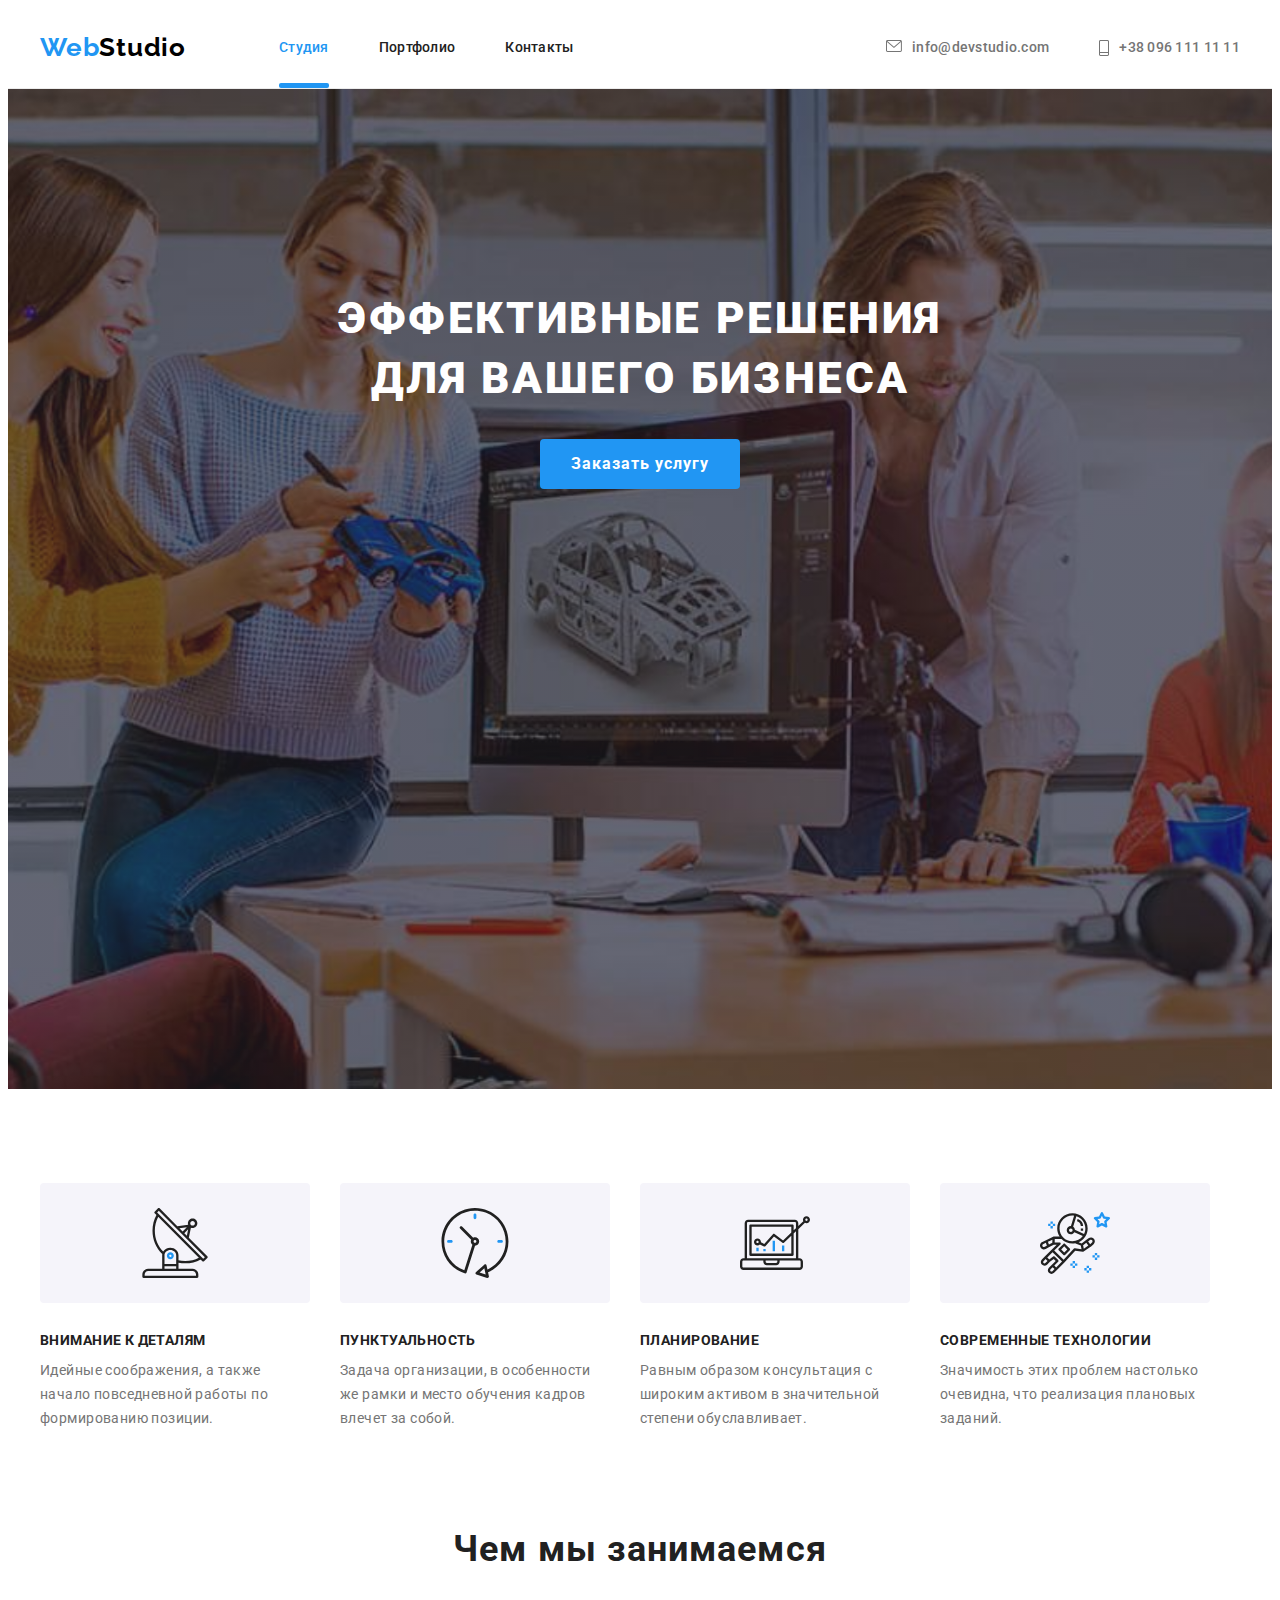
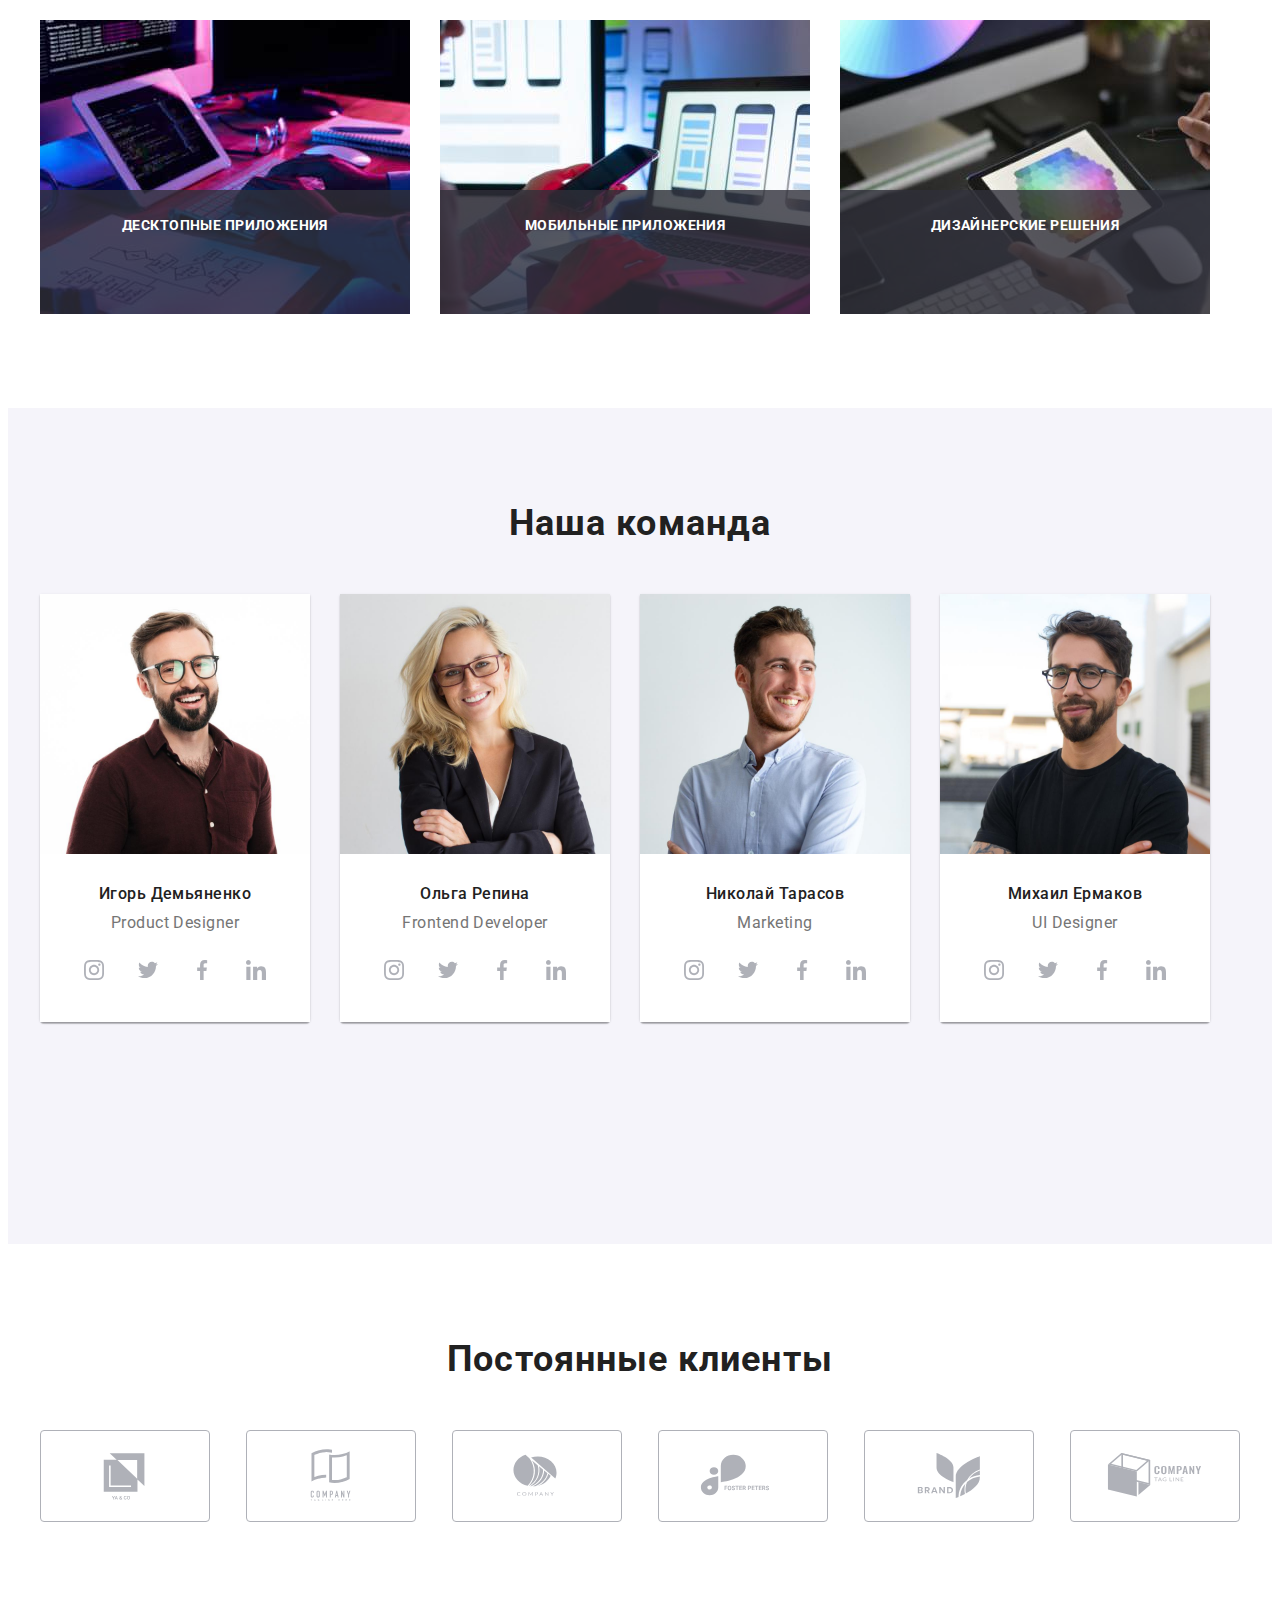
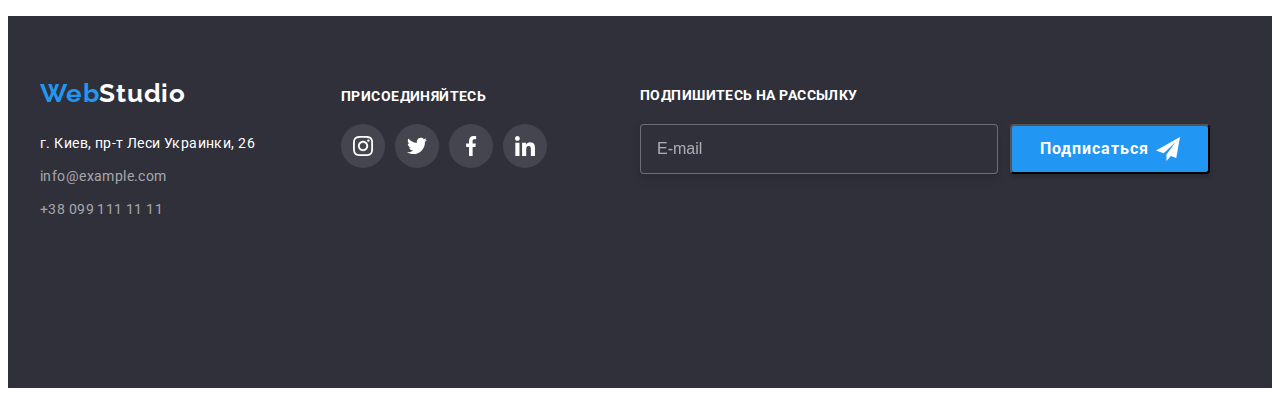
==== commit 61dceda2: "Update index.html" ====
--- a/index.html
+++ b/index.html
@@ -394,8 +394,11 @@
             <div class="email-fild">
                 <p class="email-slogan">Подпишитесь на рассылку</p>
                 <div class="email-input-slogan">
-                    <input type="email" name="email" class="email-input">
+                    <input type="email" name="email" class="email-input" placeholder="E-mail">
                     <button type="submit" class="email-input-btn">Подписаться
+                        <svg class="btn-send" width="24" height="24">
+                            <use href="./images/icon.svg#icon-send"></use>
+                        </svg>
                     </button>
                 </div>
                 
@@ -415,26 +418,43 @@
                 <div class="modal-field">
                     <label class="form-input-text" for="name">Имя</label>
                     <input id="name" type="text" name="user-name" class="modal-form-input" required>
-                    <span class="input-icon"></span>
+                    <svg class="input-icon" width="18" height="18">
+                        <use href="./images/icon.svg#icon-person-black"></use>
+                    </svg>                
                 </div>
                 <div class="modal-field">
                     <label class="form-input-text" for="tel">Телефон</label>
                     <input id="tel" type="tel" name="tel" class="modal-form-input" required>
-                    <span class="input-icon"></span>
+                    <svg class="input-icon" width="18" height="18">
+                        <use href="./images/icon.svg#icon-phone-black"></use>
+                    </svg>
                 </div>
                 <div class="modal-field">
                     <label class="form-input-text" for="email">Почта</label>
                     <input id="email" type="email" name="email" class="modal-form-input" required>
-                    <span class="input-icon"></span>
+                    <svg class="input-icon" width="18" height="18">
+                        <use href="./images/icon.svg#icon-email-black"></use>
+                    </svg>
                 </div>
                 <div class="modal-field">
                     <label class="form-input-text" for="comment">Комментарий</label>
-                    <textarea id="comment" type="text" name="comment" class="modal-form-text" placeholder="Введите текст"></textarea>
+                    <textarea id="comment" type="online-text" name="comment" class="online-text" placeholder="Введите текст"></textarea>
                 </div>
                 <div class="modal-field-last">
-                    <input id="consent" type="checkbox" name="consent" value="" class="checkbox-consent">
-                    <label class="form-input-consent" for="consent">Соглашаюсь с рассылкой и принимаю <a>Условия договора</a>
+                    <input 
+                        id="consent" 
+                        type="checkbox" 
+                        name="consent" 
+                        class="checkbox-consent visually-hidden"
+                    />
+                    <label for="consent" class="form-input-consent">
+                        <span class="checkbox-icon">
+                            <svg class="checkbox-icon-consent" width="11" height="8">
+                                <use href="./images/icon.svg#icon-check"></use>
+                            </svg>
+                        </span>Соглашаюсь с рассылкой и принимаю<a href="" class="policy">Условия договора</a>
                     </label>
+                    
                 </div>
                 <button class="modal-send-btn" type="submit">Отправить</button>
             </form>
--- a/css/styles.css
+++ b/css/styles.css
@@ -596,36 +596,53 @@
 	margin-left: 93px;
 }
 .email-slogan {
-   margin-bottom: 20px;
-   font-weight: 700;
-   font-size: 14px;
-   line-height: 1.14;
-   letter-spacing: 0.03em;
-   text-transform: uppercase;
-
-   color: var(--main-color);
+    margin-bottom: 20px;
+    font-weight: 700;
+    font-size: 14px;
+    line-height: 1.14;
+    letter-spacing: 0.03em;
+    text-transform: uppercase;
+
+    color: var(--main-color);
 }
 .email-input-slogan {
-   display: flex;
-   justify-content: space-between;
-   
+    display: flex;
+    justify-content: space-between;
+
 }
 .email-input {
 	width: 358px;
 	height: 50px;
+	padding: 15px 16px;
 	background-color: var(--foot-bg-color);
 	border: 1px solid rgba(255, 255, 255, 0.3);
     box-sizing: border-box;
     filter: drop-shadow(0px 4px 4px rgba(0, 0, 0, 0.15));
     border-radius: 4px;
 }
+.email-input::placeholder {
+	width: 47px;
+	height: 20px;
+	font-weight: normal;
+    font-size: 16px;
+    line-height: 1.25;
+
+
+
+
+color: rgba(255, 255, 255, 0.6);
+}
 .email-input-btn {
-	display: block;
+	display: flex;
+	align-items: center;
+	justify-content: space-between;
 	width: 200px;
 	height: 50px;
+	padding: 10px 28px;
 	background: var(--accent-color);
     box-shadow: 0px 4px 4px rgba(0, 0, 0, 0.15);
     border-radius: 4px;
+	
 	
     font-weight: 700;
     font-size: 16px;
@@ -784,7 +801,7 @@
 	top: 50%;
 	left: 50%;
 	transform: translate(-50%, -50%) scale(1);
-	 padding: 40px;
+	padding: 40px;
 	width: 528px;
 	min-height: 581px;
 	background-color: var(--main-color);
@@ -812,6 +829,10 @@
 	border: 1px solid rgba(0, 0, 0, 0.1);
 	border-radius: 50%;
 	background-color: transparent;
+
+	transition-property: fill;
+	transition-duration: 250ms;
+	transition-timing-function: var(--timing-function);
 }
 .data-modal-close:hover .close-icon,
 .data-modal-close:focus .close-icon{
@@ -841,10 +862,25 @@
 	box-sizing: border-box;
     border-radius: 4px;
 	padding: 11px;
+	padding-left: 32px;
 	color: var(--second-color);
 	outline: none;
-}
-.modal-form-text {
+
+	transition-property: border-color;
+	transition-duration: 250ms;
+	transition-timing-function: var(--timing-function);
+}
+
+.modal-form-input:hover,
+.modal-form-input:focus {
+	border-color: var(--accent-color);
+}
+
+.modal-form-input:hover + .input-icon,
+.modal-form-input:focus + .input-icon {
+	fill: var(--accent-color);
+}
+.online-text {
 	width: 100%;
 	height: 120px;
 	border: 1px solid rgba(33, 33, 33, 0.2);
@@ -855,7 +891,11 @@
 	outline: none;
 	resize: none;
 }
-.modal-form-text::placeholder {
+.online-text:hover,
+.online-text:focus {
+	border-color: var(--accent-color);
+}
+.online-text::placeholder {
 	font-weight: normal;
     font-size: 12px;
     line-height: 1.17;
@@ -877,17 +917,56 @@
 	top: 50%;
 	left: 12px;
 	display: inline-block;
-	width: 18px;
-	height: 18px;
-	background-color: violet;
+
+	transition-property: fill;
+	transition-duration: 250ms;
+	transition-timing-function: var(--timing-function);
+	
 }
 .form-input-consent {
-font-weight: normal;
-font-size: 14px;
-line-height: 1.71;
-letter-spacing: 0.03em;
-
-color: var(--text-color);
+    display: flex;
+	justify-content: center;
+	vertical-align: middle;
+	font-weight: normal;
+    font-size: 14px;
+    line-height: 1.71;
+    letter-spacing: 0.03em;
+
+    color: var(--text-color);
+}
+.visually-hidden{
+	position: absolute;
+	width: 1px;
+	height: 1px;
+	margin: -1px;
+	border: 0;
+	padding: 0;
+	clip: rect(0 0 0 0 );
+	overflow: hidden;
+}
+.checkbox-icon-consent {
+	fill: #000000;	
+	
+}
+.checkbox-icon {
+	width: 16px;
+	height: 15px;
+	margin-right: 7px;
+	border: 2px solid var(--second-color);
+	border-radius: 2px;
+	display: flex;
+	align-items: center;
+	justify-content: center;
+	
+	}
+.checkbox-consent:checked + .checkbox-icon.checkbox-icon-consent {
+	background-color: var(--accent-color);
+}
+
+.policy {
+	text-decoration: underline;
+	color: var(--accent-color);
+	margin-left: 5px;
 }
 .modal-send-btn {
 	display: block;
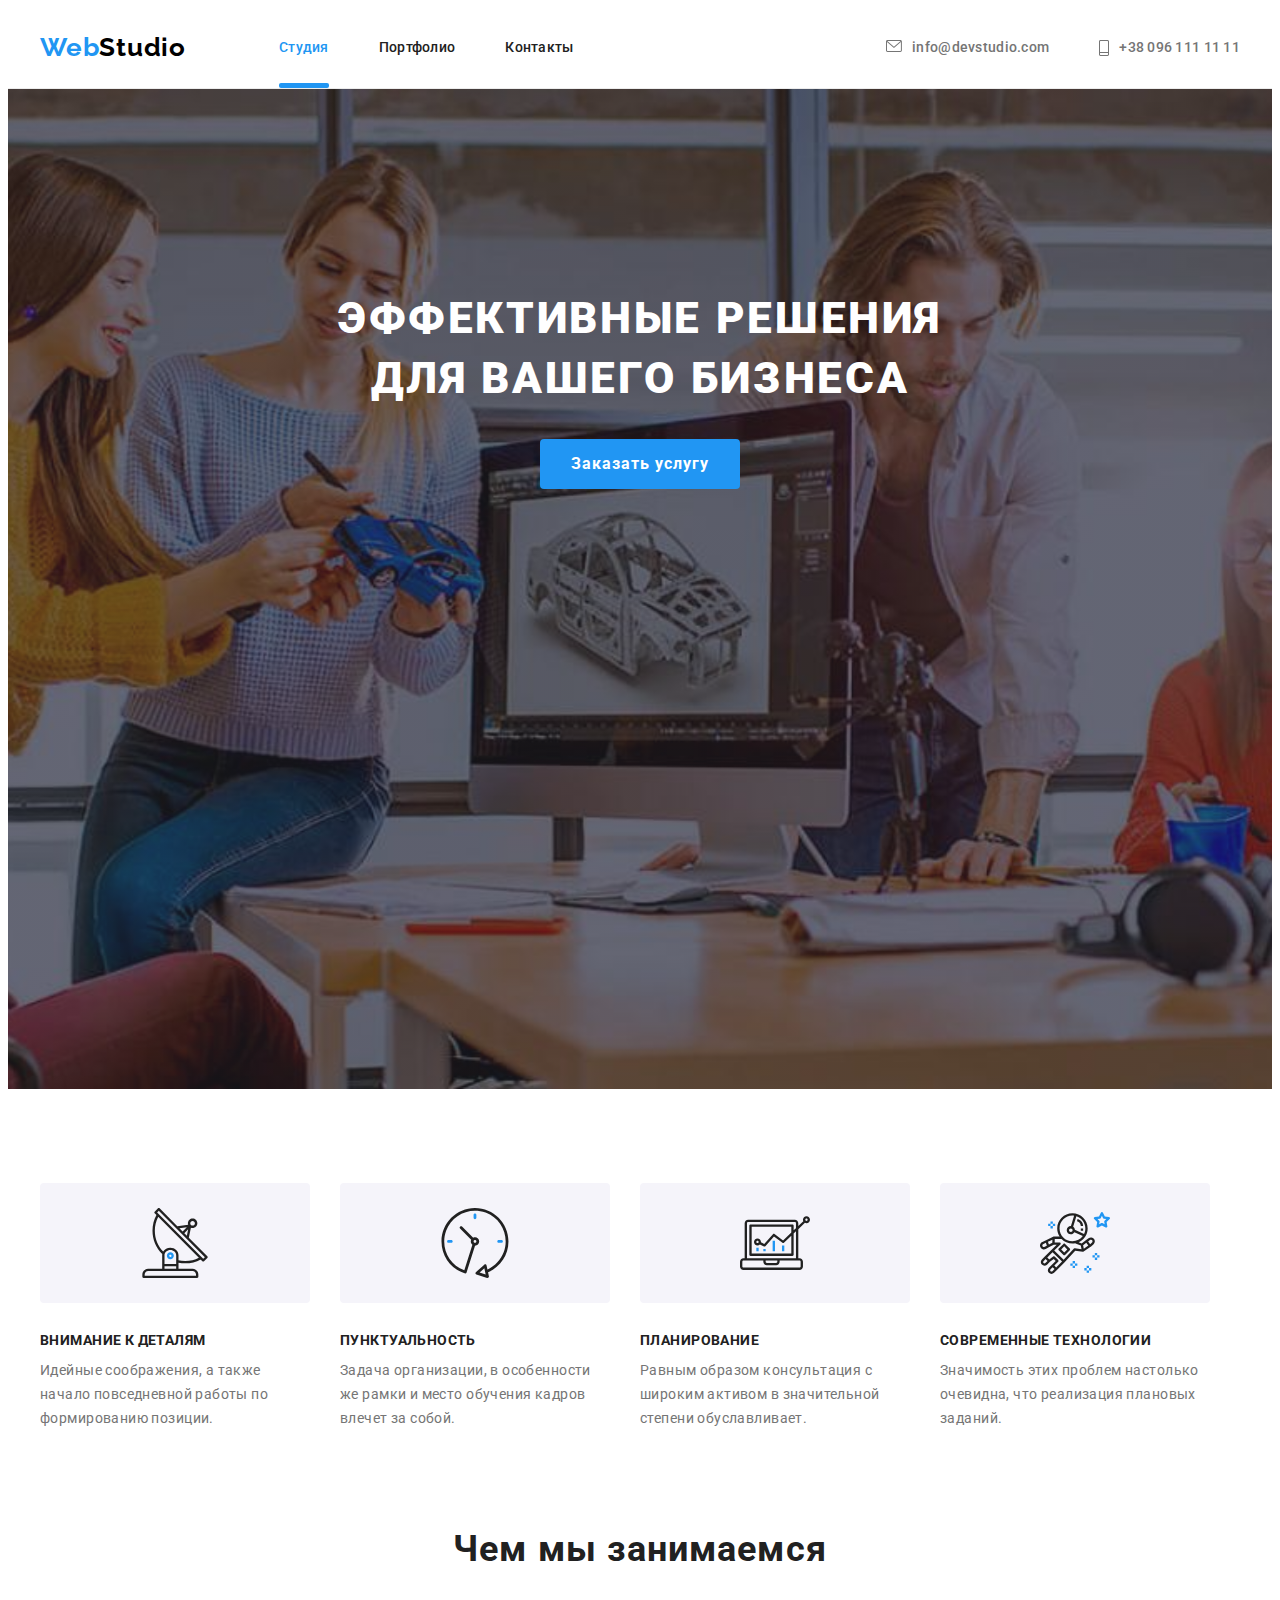
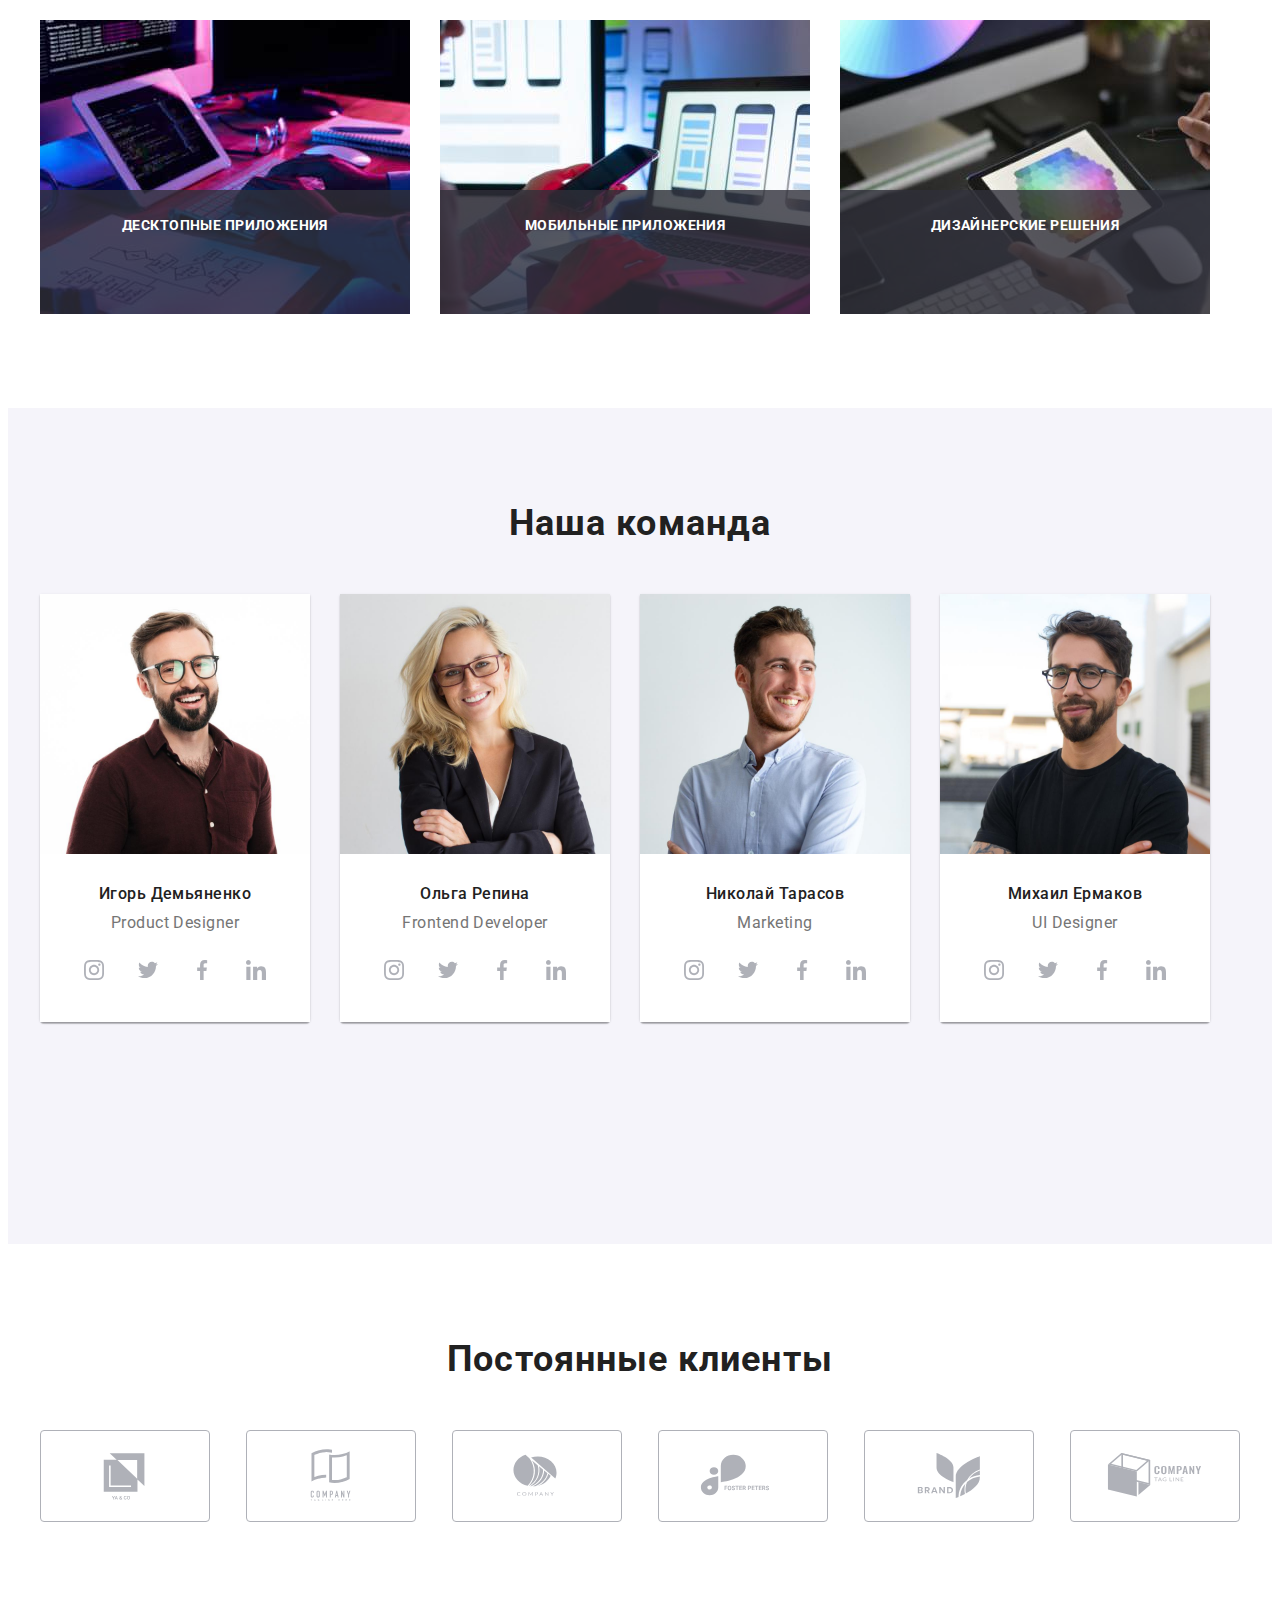
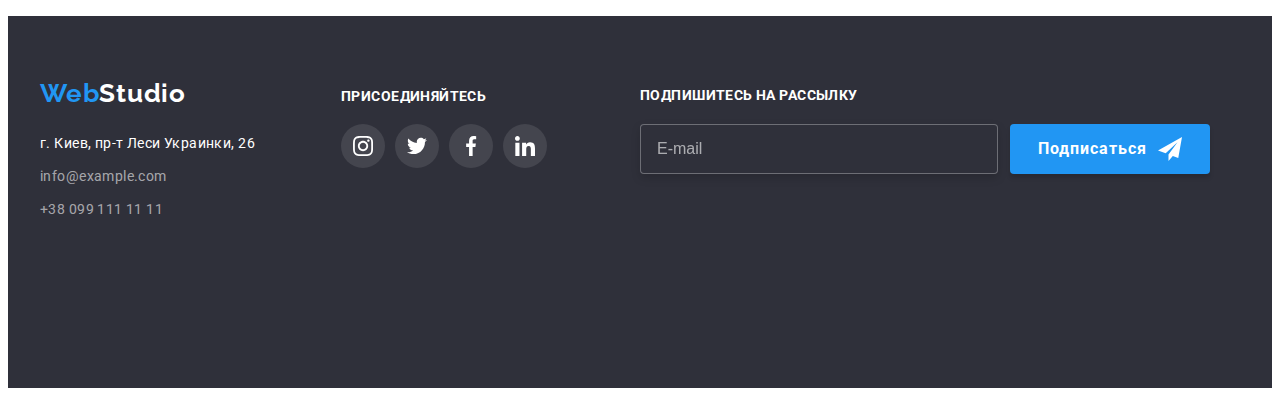
==== commit 283456e4: "Update index.html" ====
--- a/index.html
+++ b/index.html
@@ -401,15 +401,15 @@
                         </svg>
                     </button>
                 </div>
-                
-                
             </div>
         </div>
     </footer>
+
+    <!------Бекдроп------->
     <div class="backdrop is-hidden" data-modal>
         <div class="modal">
             <button data-modal-close class="data-modal-close">
-                <svg class="close-icon" width="18" height="18">
+                <svg class="close-icon" width="11" height="11">
                     <use href="./images/icon.svg#icon-close"></use>
                 </svg>
             </button>
@@ -447,9 +447,9 @@
                         name="consent" 
                         class="checkbox-consent visually-hidden"
                     />
-                    <label for="consent" class="form-input-consent">
-                        <span class="checkbox-icon">
-                            <svg class="checkbox-icon-consent" width="11" height="8">
+                    <label for="consent" class="check-text">
+                        <span class="check-item">
+                            <svg class="check-icon" width="11" height="8">
                                 <use href="./images/icon.svg#icon-check"></use>
                             </svg>
                         </span>Соглашаюсь с рассылкой и принимаю<a href="" class="policy">Условия договора</a>
--- a/css/styles.css
+++ b/css/styles.css
@@ -619,6 +619,7 @@
     box-sizing: border-box;
     filter: drop-shadow(0px 4px 4px rgba(0, 0, 0, 0.15));
     border-radius: 4px;
+	color: var(--main-color);
 }
 .email-input::placeholder {
 	width: 47px;
@@ -627,10 +628,7 @@
     font-size: 16px;
     line-height: 1.25;
 
-
-
-
-color: rgba(255, 255, 255, 0.6);
+    color: rgba(255, 255, 255, 0.6);
 }
 .email-input-btn {
 	display: flex;
@@ -642,7 +640,7 @@
 	background: var(--accent-color);
     box-shadow: 0px 4px 4px rgba(0, 0, 0, 0.15);
     border-radius: 4px;
-	
+	border-style: none;
 	
     font-weight: 700;
     font-size: 16px;
@@ -828,6 +826,8 @@
 	height: 30px;
 	border: 1px solid rgba(0, 0, 0, 0.1);
 	border-radius: 50%;
+	border-style: none;
+	outline: none;
 	background-color: transparent;
 
 	transition-property: fill;
@@ -853,6 +853,8 @@
 position: relative;
 }
 .modal-field-last {
+	display: flex;
+	align-items: center;
 	margin-bottom: 30px;
 }
 .modal-form-input {
@@ -923,7 +925,7 @@
 	transition-timing-function: var(--timing-function);
 	
 }
-.form-input-consent {
+.check-text {
     display: flex;
 	justify-content: center;
 	vertical-align: middle;
@@ -933,6 +935,10 @@
     letter-spacing: 0.03em;
 
     color: var(--text-color);
+}
+.check-text:hover .check-item,
+.check-text:focus .check-item {
+    border: 2px solid var(--accent-color);
 }
 .visually-hidden{
 	position: absolute;
@@ -944,23 +950,32 @@
 	clip: rect(0 0 0 0 );
 	overflow: hidden;
 }
-.checkbox-icon-consent {
-	fill: #000000;	
-	
-}
-.checkbox-icon {
+.check-icon {
+	width: 11px;
+	height: 8px;	
+}
+.check-item {
 	width: 16px;
 	height: 15px;
 	margin-right: 7px;
 	border: 2px solid var(--second-color);
 	border-radius: 2px;
+
+	position: relative;
+	top: 4px;
 	display: flex;
 	align-items: center;
 	justify-content: center;
 	
-	}
-.checkbox-consent:checked + .checkbox-icon.checkbox-icon-consent {
+	transition-property: border;
+	transition-duration: 250ms;
+	transition-timing-function: var(--timing-function);
+}
+	
+.checkbox-consent:checked + .check-text .check-item {
 	background-color: var(--accent-color);
+	border: none;
+	fill: var(--main-color);
 }
 
 .policy {
@@ -969,7 +984,6 @@
 	margin-left: 5px;
 }
 .modal-send-btn {
-	display: block;
 	margin-left: auto;
 	margin-right: auto;
 	width: 200px;
@@ -977,10 +991,23 @@
 	background-color: var(--accent-color);
 	box-shadow: 0px 4px 4px rgba(0, 0, 0, 0.15);
     border-radius: 4px;
+	border-style: none;
+	
+    font-weight: 700;
+    font-size: 16px;
+    line-height: 1.87;
+    letter-spacing: 0.06em;
+
+    color: var(--main-color);
+
+	display: flex;
+    align-items: center;
+    justify-content: center;
 
 	transition-property: background-color;
 	transition-duration: 250ms;
 	transition-timing-function: var(--timing-function);
+	
 }
 .modal-send-btn:hover,
 .modal-send-btn:focus {
